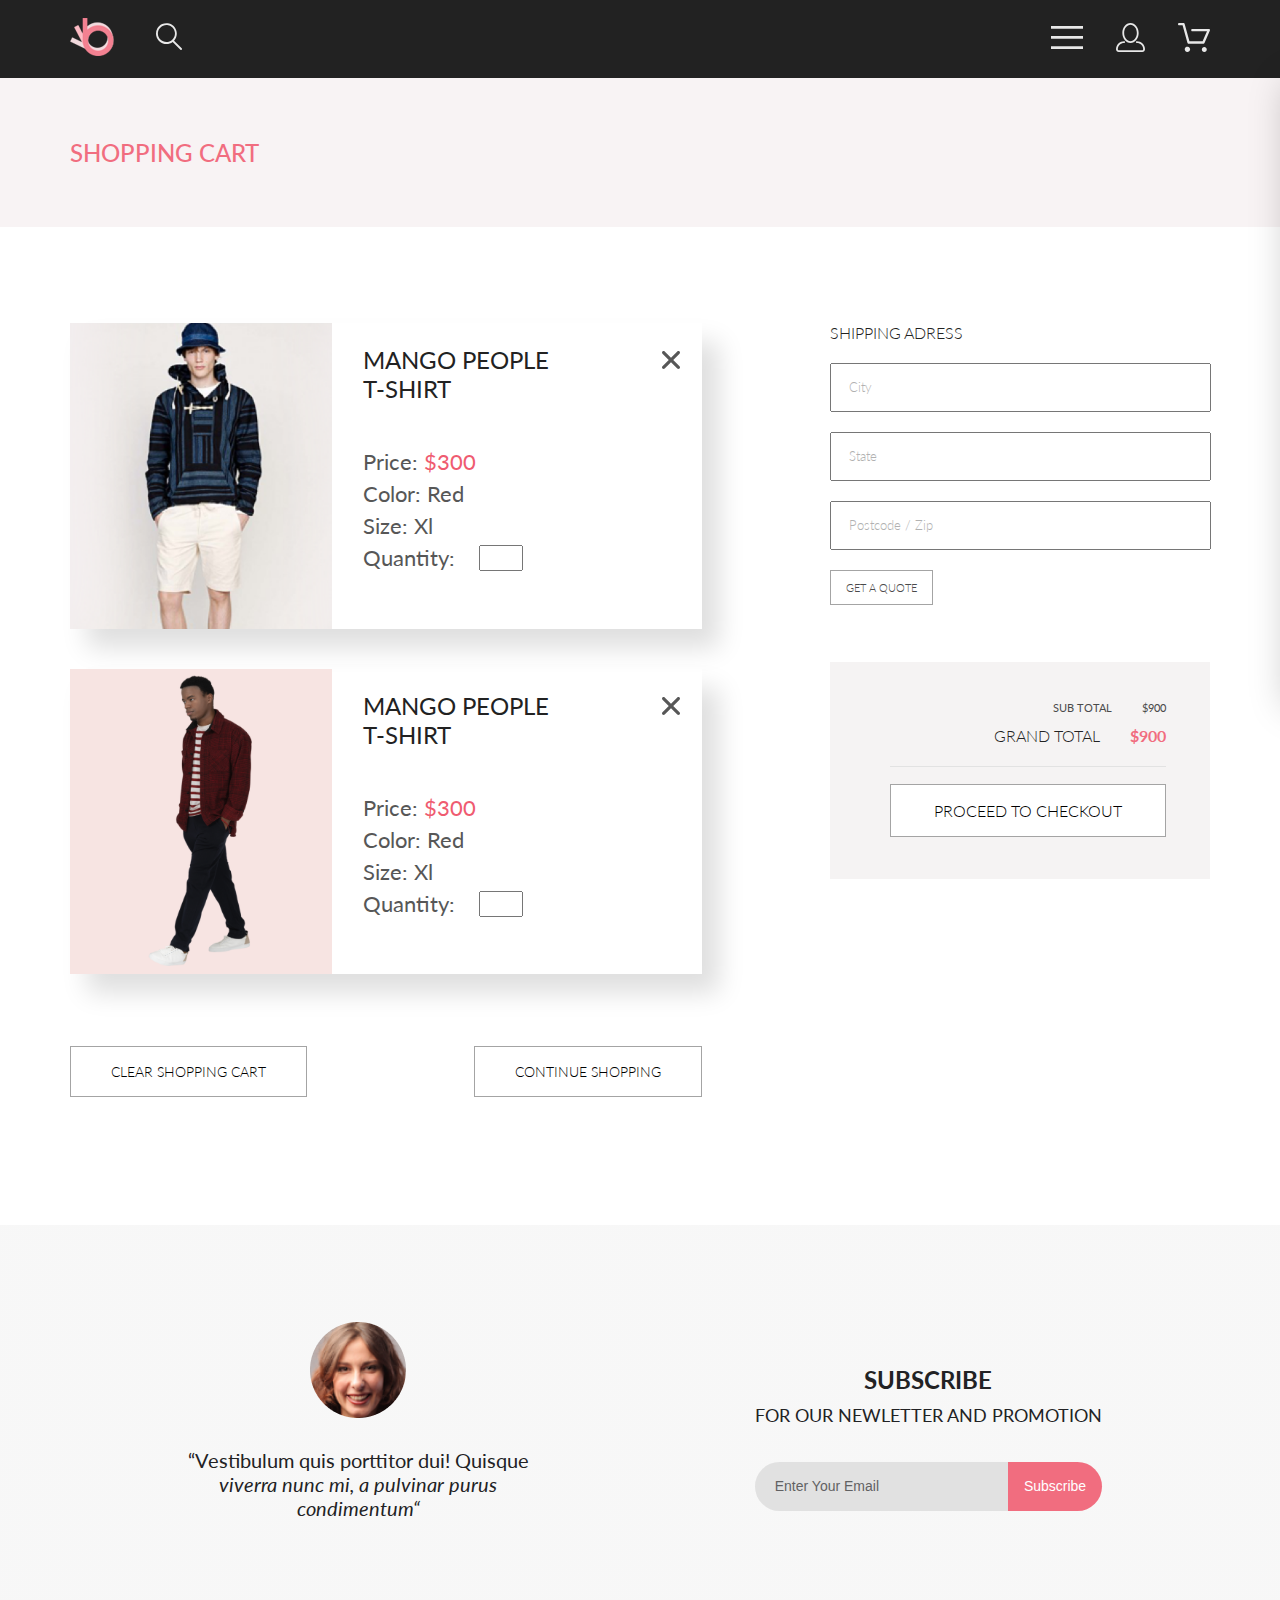
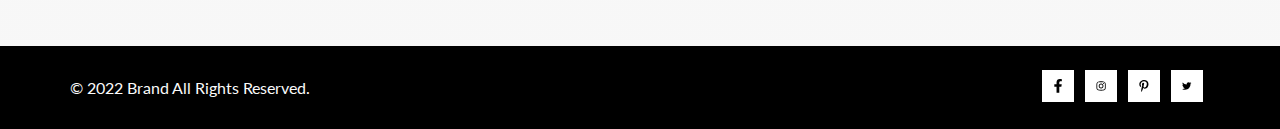
==== cart.html @ 2c6b7c28 "add cart page" ====
<!DOCTYPE html>
<html lang="en">
  <head>
    <link rel="preconnect" href="https://fonts.googleapis.com" />
    <link rel="preconnect" href="https://fonts.gstatic.com" crossorigin />
    <link
      href="https://fonts.googleapis.com/css2?family=Roboto&display=swap"
      rel="stylesheet"
    />
    <link rel="preconnect" href="https://fonts.googleapis.com" />
    <link rel="preconnect" href="https://fonts.gstatic.com" crossorigin />
    <link
      href="https://fonts.googleapis.com/css2?family=Lato:wght@300;400;700;900&display=swap"
      rel="stylesheet"
    />
    <meta charset="UTF-8" />
    <meta name="viewport" content="width=device-width, initial-scale=1.0" />
    <title>Catalog</title>
    <link rel="stylesheet" href="styles/style.css" />
  </head>
  <body>
    <div class="site">
      <header class="header center">
        <div class="header-left">
          <a href="index.html" class="left-link"
            ><img src="img/logo.png" alt="logo"
          /></a>
          <a href="#" class="left-link"
            ><img src="img/search.svg" alt="search"
          /></a>
        </div>
        <nav class="header-right">
          <label for="header-check">
            <img src="img/menu.svg" alt="menu" />
          </label>
          <a href="registration.html" class="right-link link-display">
            <img src="img/reg.svg" alt="registration" />
          </a>
          <a href="cart.html" class="right-link link-display">
            <img src="img/shop.svg" alt="shop" />
          </a>
        </nav>
        <input class="header-checkbox" type="checkbox" id="header-check" />
        <div class="mobile-menu">
          <h3 class="mobile-menu-heading">MENU</h3>
          <div class="mobile-menu__box">
            <div class="mobile-menu-item">
              <a href="#" class="mobile-menu-title">MAN</a>
              <ul class="mobile-menu-list">
                <a href="registration.html" class="mobile-menu-link">
                  <li>Accessories</li></a
                >
                <a href="#" class="mobile-menu-link"><li>Bags</li> </a>
                <a href="#" class="mobile-menu-link"><li>Denim</li></a>
                <a href="#" class="mobile-menu-link"><li>T-Shirts</li></a>
              </ul>
            </div>
            <div class="mobile-menu-item">
              <a href="#" class="mobile-menu-title">WOMAN</a>
              <ul class="mobile-menu-list">
                <a href="#" class="mobile-menu-link"><li>Accessories</li> </a>
                <a href="#" class="mobile-menu-link">
                  <li>Jackets & Coats</li>
                </a>
                <a href="#" class="mobile-menu-link"><li>Polos</li></a>
                <a href="#" class="mobile-menu-link"><li>T-Shirts</li></a>
                <a href="#" class="mobile-menu-link"><li>Shirts</li></a>
              </ul>
            </div>
            <div class="mobile-menu-item">
              <a href="#" class="mobile-menu-title">KIDS</a>
              <ul class="mobile-menu-list">
                <a href="#" class="mobile-menu-link"><li>Accessories</li></a>
                <a href="#" class="mobile-menu-link"><li>Jackets & Coats</li></a
                ><a href="#" class="mobile-menu-link"><li>Polos</li></a
                ><a href="#" class="mobile-menu-link"><li>T-Shirts</li></a
                ><a href="#" class="mobile-menu-link"><li>Shirts</li></a
                ><a href="#" class="mobile-menu-link"><li>Bags</li></a>
              </ul>
            </div>
          </div>
        </div>
      </header>
      <article class="reg center">
        <h3 class="reg-title">SHOPPING CART</h3>
      </article>
      <section class="cart center">
        <div class="cart__box">
          <div class="cart__item">
            <img
              class="cart__image"
              src="img/catalog/catalog3.png"
              alt="catalog image"
            />
            <div class="cart__info">
              <h3 class="cart__heading">
                MANGO PEOPLE <br />
                T-SHIRT
              </h3>
              <div class="cart__description">
                <p class="cart__text">
                  Price: <span class="cart__text__unique">$300</span>
                </p>
                <p class="cart__text">Color: Red</p>
                <p class="cart__text">Size: Xl</p>
                <div class="cart__quantity">
                  <p class="cart__text">Quantity:</p>
                  <input class="cart__quantity__number" type="number" />
                </div>
              </div>
            </div>
            <span class="cart__close">
              <!-- <img src="img/close.svg" alt="close" /> -->
              <svg
                width="18"
                height="18"
                viewBox="0 0 18 18"
                fill="none"
                xmlns="http://www.w3.org/2000/svg"
              >
                <path
                  d="M11.2453 9L17.5302 2.71516C17.8285 2.41741 17.9962 2.01336 17.9966 1.59191C17.997 1.17045 17.8299 0.76611 17.5322 0.467832C17.2344 0.169555 16.8304 0.00177586 16.4089 0.00140366C15.9875 0.00103146 15.5831 0.168097 15.2848 0.465848L9 6.75069L2.71516 0.465848C2.41688 0.167571 2.01233 0 1.5905 0C1.16868 0 0.764125 0.167571 0.465848 0.465848C0.167571 0.764125 0 1.16868 0 1.5905C0 2.01233 0.167571 2.41688 0.465848 2.71516L6.75069 9L0.465848 15.2848C0.167571 15.5831 0 15.9877 0 16.4095C0 16.8313 0.167571 17.2359 0.465848 17.5342C0.764125 17.8324 1.16868 18 1.5905 18C2.01233 18 2.41688 17.8324 2.71516 17.5342L9 11.2493L15.2848 17.5342C15.5831 17.8324 15.9877 18 16.4095 18C16.8313 18 17.2359 17.8324 17.5342 17.5342C17.8324 17.2359 18 16.8313 18 16.4095C18 15.9877 17.8324 15.5831 17.5342 15.2848L11.2453 9Z"
                  fill="#575757"
                />
              </svg>
            </span>
          </div>

          <div class="cart__item">
            <img
              class="cart__image"
              src="img/catalog/catalog2.png"
              alt="catalog image"
            />
            <div class="cart__info close">
              <h3 class="cart__heading">
                MANGO PEOPLE <br />
                T-SHIRT
              </h3>
              <div class="cart__description">
                <p class="cart__text">
                  Price: <span class="cart__text__unique">$300</span>
                </p>
                <p class="cart__text">Color: Red</p>
                <p class="cart__text">Size: Xl</p>
                <div class="cart__quantity">
                  <p class="cart__text">Quantity:</p>
                  <input class="cart__quantity__number" type="number" />
                </div>
              </div>
            </div>
            <span class="cart__close">
              <!-- <img src="img/close.svg" alt="close" /> -->
              <svg
                width="18"
                height="18"
                viewBox="0 0 18 18"
                fill="none"
                xmlns="http://www.w3.org/2000/svg"
              >
                <path
                  d="M11.2453 9L17.5302 2.71516C17.8285 2.41741 17.9962 2.01336 17.9966 1.59191C17.997 1.17045 17.8299 0.76611 17.5322 0.467832C17.2344 0.169555 16.8304 0.00177586 16.4089 0.00140366C15.9875 0.00103146 15.5831 0.168097 15.2848 0.465848L9 6.75069L2.71516 0.465848C2.41688 0.167571 2.01233 0 1.5905 0C1.16868 0 0.764125 0.167571 0.465848 0.465848C0.167571 0.764125 0 1.16868 0 1.5905C0 2.01233 0.167571 2.41688 0.465848 2.71516L6.75069 9L0.465848 15.2848C0.167571 15.5831 0 15.9877 0 16.4095C0 16.8313 0.167571 17.2359 0.465848 17.5342C0.764125 17.8324 1.16868 18 1.5905 18C2.01233 18 2.41688 17.8324 2.71516 17.5342L9 11.2493L15.2848 17.5342C15.5831 17.8324 15.9877 18 16.4095 18C16.8313 18 17.2359 17.8324 17.5342 17.5342C17.8324 17.2359 18 16.8313 18 16.4095C18 15.9877 17.8324 15.5831 17.5342 15.2848L11.2453 9Z"
                  fill="#575757"
                />
              </svg>
            </span>
          </div>
          <div class="cart__buttons">
            <button class="cart__buttons__button only-cart-button">
              CLEAR SHOPPING CART
            </button>
            <button class="cart__buttons__button only-cart-button">
              CONTINUE SHOPPING
            </button>
          </div>
        </div>
        <div class="cart-right">
          <form action="#" class="cart-form">
            <h4 class="cart-form__heading">SHIPPING ADRESS</h4>
            <input class="check-input" type="text" placeholder="City" />
            <input class="check-input" type="text" placeholder="State" />
            <input
              class="check-input"
              type="text"
              placeholder="Postcode / Zip"
            />
            <button class="cart-form__button only-cart-button" type="submit">
              GET A QUOTE
            </button>
          </form>
          <div class="checkout">
            <p class="checkout__subtotal">
              SUB TOTAL <span class="checkout__subtotal__span">$900</span>
            </p>
            <p class="checkout__grandtotal">
              GRAND TOTAL <span class="checkout__grandtotal__span">$900</span>
            </p>

            <div class="checkout__border">
              <button class="checkout__button only-cart-button">
                PROCEED TO CHECKOUT
              </button>
            </div>
          </div>
        </div>
      </section>
      <footer>
        <section class="subscribe center">
          <div class="subscribe-flex">
            <figure class="left-position">
              <img src="img/face.png" alt="face" />
              <figcaption>
                <p class="text-image">
                  “Vestibulum quis porttitor dui! Quisque
                  <span class="text-image-span">
                    viverra nunc mi, a pulvinar purus condimentum“
                  </span>
                </p>
              </figcaption>
            </figure>
            <div class="right-position">
              <h2 class="subscribe-heading">SUBSCRIBE</h2>
              <p class="subscribe-text">FOR OUR NEWLETTER AND PROMOTION</p>
              <div class="submit">
                <form class="form" action="#">
                  <input
                    required
                    class="input-email"
                    type="email"
                    placeholder="Enter Your Email"
                    style="outline: none"
                  />
                  <button class="button-subscribe" type="submit">
                    Subscribe
                  </button>
                </form>
              </div>
            </div>
          </div>
        </section>
        <section class="footer center">
          <div class="footer-flex">
            <p class="footer-text">&copy; 2022 Brand All Rights Reserved.</p>
            <div class="icon-flex">
              <a href="#" class="footer__link"
                ><svg
                  class="footer-icon"
                  width="9"
                  height="15"
                  viewBox="0 0 9 15"
                  fill="none"
                  xmlns="http://www.w3.org/2000/svg"
                >
                  <path
                    d="M8.08836 8.28L8.50686 5.61602H5.89022V3.88729C5.89022 3.15847 6.25574 2.44806 7.42765 2.44806H8.61722V0.179975C8.61722 0.179975 7.53772 0 6.50561 0C4.35073 0 2.9422 1.27593 2.9422 3.5857V5.61602H0.546875V8.28H2.9422V14.72H5.89022V8.28H8.08836Z"
                    fill="black"
                  /></svg
              ></a>
              <a href="#" class="footer__link"
                ><svg
                  class="footer-icon"
                  width="16"
                  height="15"
                  viewBox="0 0 16 15"
                  fill="none"
                  xmlns="http://www.w3.org/2000/svg"
                >
                  <path
                    d="M8.13677 3.68162C6.02163 3.68162 4.31555 5.38494 4.31555 7.49666C4.31555 9.60838 6.02163 11.3117 8.13677 11.3117C10.2519 11.3117 11.958 9.60838 11.958 7.49666C11.958 5.38494 10.2519 3.68162 8.13677 3.68162ZM8.13677 9.97693C6.76991 9.97693 5.65248 8.86463 5.65248 7.49666C5.65248 6.12869 6.76658 5.01639 8.13677 5.01639C9.50695 5.01639 10.6211 6.12869 10.6211 7.49666C10.6211 8.86463 9.50363 9.97693 8.13677 9.97693ZM13.0056 3.52557C13.0056 4.02029 12.6065 4.41541 12.1143 4.41541C11.6188 4.41541 11.223 4.01697 11.223 3.52557C11.223 3.03416 11.6221 2.63572 12.1143 2.63572C12.6065 2.63572 13.0056 3.03416 13.0056 3.52557ZM15.5364 4.42869C15.4799 3.2367 15.2072 2.18084 14.3325 1.31092C13.4612 0.440997 12.4036 0.168732 11.2097 0.108966C9.9792 0.0392395 6.29101 0.0392395 5.0605 0.108966C3.8699 0.165411 2.81233 0.437677 1.93768 1.3076C1.06302 2.17752 0.793639 3.23338 0.733776 4.42537C0.663937 5.65389 0.663937 9.33611 0.733776 10.5646C0.790313 11.7566 1.06302 12.8125 1.93768 13.6824C2.81233 14.5523 3.86658 14.8246 5.0605 14.8844C6.29101 14.9541 9.9792 14.9541 11.2097 14.8844C12.4036 14.8279 13.4612 14.5556 14.3325 13.6824C15.2039 12.8125 15.4766 11.7566 15.5364 10.5646C15.6063 9.33611 15.6063 5.65721 15.5364 4.42869ZM13.9468 11.8828C13.6874 12.5336 13.1852 13.0349 12.53 13.2972C11.5489 13.6857 9.22094 13.5961 8.13677 13.5961C7.05259 13.5961 4.72128 13.6824 3.74353 13.2972C3.09169 13.0383 2.58951 12.5369 2.32678 11.8828C1.93768 10.9033 2.02747 8.57908 2.02747 7.49666C2.02747 6.41424 1.941 4.0867 2.32678 3.11053C2.58619 2.45975 3.08837 1.95838 3.74353 1.69608C4.72461 1.3076 7.05259 1.39725 8.13677 1.39725C9.22094 1.39725 11.5523 1.31092 12.53 1.69608C13.1818 1.95506 13.684 2.45643 13.9468 3.11053C14.3359 4.09002 14.2461 6.41424 14.2461 7.49666C14.2461 8.57908 14.3359 10.9066 13.9468 11.8828Z"
                    fill="black"
                  /></svg
              ></a>

              <a href="https://ru.pinterest.com/" class="footer__link"
                ><svg
                  class="footer-icon"
                  width="13"
                  height="16"
                  viewBox="0 0 13 16"
                  fill="none"
                  xmlns="http://www.w3.org/2000/svg"
                >
                  <path
                    d="M6.7402 0.203125C3.55552 0.203125 0.408081 2.34063 0.408081 5.8C0.408081 8 1.63726 9.25 2.38221 9.25C2.68951 9.25 2.86643 8.3875 2.86643 8.14375C2.86643 7.85313 2.13079 7.23438 2.13079 6.025C2.13079 3.5125 4.03043 1.73125 6.48878 1.73125C8.60259 1.73125 10.167 2.94062 10.167 5.1625C10.167 6.82187 9.50585 9.93437 7.3641 9.93437C6.59121 9.93437 5.93006 9.37187 5.93006 8.56563C5.93006 7.38438 6.74951 6.24062 6.74951 5.02187C6.74951 2.95312 3.83487 3.32812 3.83487 5.82812C3.83487 6.35313 3.90006 6.93437 4.13286 7.4125C3.70451 9.26875 2.82919 12.0344 2.82919 13.9469C2.82919 14.5375 2.91299 15.1188 2.96886 15.7094C3.0744 15.8281 3.02163 15.8156 3.18304 15.7563C4.74744 13.6 4.69157 13.1781 5.39928 10.3562C5.78107 11.0875 6.76814 11.4812 7.55034 11.4812C10.8468 11.4812 12.3274 8.24688 12.3274 5.33125C12.3274 2.22813 9.66415 0.203125 6.7402 0.203125Z"
                    fill="black"
                  /></svg
              ></a>
              <a href="#" class="footer__link"
                ><svg
                  class="footer-icon"
                  width="17"
                  height="14"
                  viewBox="0 0 17 14"
                  fill="none"
                  xmlns="http://www.w3.org/2000/svg"
                >
                  <path
                    d="M14.4181 3.74107C14.4281 3.88319 14.4281 4.02535 14.4281 4.16747C14.4281 8.50247 11.1509 13.4974 5.16096 13.4974C3.31558 13.4974 1.60132 12.9593 0.159302 12.0253C0.421495 12.0558 0.673569 12.0659 0.94585 12.0659C2.46851 12.0659 3.8702 11.5482 4.98953 10.6649C3.5576 10.6345 2.3576 9.69032 1.94415 8.39081C2.14585 8.42125 2.34751 8.44156 2.5593 8.44156C2.85172 8.44156 3.14418 8.40094 3.41643 8.32991C1.92401 8.02531 0.80465 6.70553 0.80465 5.11163V5.07103C1.23825 5.31469 1.74249 5.46697 2.2769 5.48725C1.39959 4.89841 0.824826 3.89335 0.824826 2.75628C0.824826 2.14716 0.98614 1.58878 1.26851 1.10147C2.87187 3.09131 5.28195 4.39078 7.98443 4.53294C7.93403 4.28928 7.90376 4.0355 7.90376 3.78169C7.90376 1.97457 9.35586 0.502502 11.1609 0.502502C12.0987 0.502502 12.9457 0.89844 13.5407 1.53803C14.2768 1.39591 14.9827 1.12178 15.6079 0.746159C15.3659 1.5076 14.8516 2.14719 14.176 2.55325C14.8315 2.48222 15.4668 2.29944 16.0516 2.04566C15.608 2.69538 15.0533 3.27403 14.4181 3.74107Z"
                    fill="black"
                  /></svg
              ></a>
            </div>
          </div>
        </section>
      </footer>
    </div>
  </body>
</html>
---- styles/style.css ----
summary {
  display: block;
}

summary::-webkit-details-marker {
  display: none;
}

.catalog-head {
  display: flex;
  justify-content: space-between;
  background: #f8f3f4;
}
.catalog-head__title {
  color: #f16d7f;
  font-size: 24px;
  font-weight: 400;
  font-family: Lato;
  padding-top: 60px;
  padding-bottom: 60px;
}
.catalog-head__breadcrumbs {
  padding-top: 65px;
  padding-bottom: 65px;
}
.catalog-head__breadcrumbs .catalog-head__breadcrumbs__item:not(:last-child)::after {
  display: inline-block;
  margin: 0 5px;
  content: "/";
  color: #636363;
}
.catalog-head__box {
  display: flex;
  list-style: none;
  flex-wrap: wrap;
  margin: 0;
  padding: 0;
}
.catalog-head__link {
  color: #636363;
  font-size: 14px;
  font-family: Lato;
  font-weight: 300;
}
.catalog-head__link__unique {
  font-weight: 700;
  color: #f16d7f;
}

.filter-sort {
  height: 132px;
  position: relative;
  display: flex;
  gap: 16px;
  padding-top: 39px;
  box-sizing: border-box;
}

.filter {
  position: relative;
  padding-top: 13px;
  box-sizing: border-box;
  width: 360px;
}
.filter[open] {
  background: #fff;
  box-shadow: 6px 4px 35px 0px rgba(0, 0, 0, 0.21);
  z-index: 1;
}
.filter__content {
  background-color: #fff;
  padding: 0 16px 16px;
}
.filter[open] .filter__heading {
  color: #f16d7f;
}
.filter[open] path {
  fill: #f16d7f;
}
.filter__summary {
  display: flex;
  align-items: center;
  gap: 11px;
  padding-left: 16px;
}
.filter__heading {
  color: #000;
  font-size: 14px;
  font-weight: 600;
  line-height: 17px;
}
.filter__item {
  margin-top: 16px;
}
.filter__head {
  font-size: 14px;
  font-weight: 400;
  line-height: 17px;
  color: #6f6e6e;
  padding: 8px 11px 11px 11px;
  border-bottom: 1px solid #ebebeb;
  border-left: 5px solid #f16d7f;
}
.filter__item[open] .filter__head {
  color: #f16d7f;
}
.filter__link-box {
  display: flex;
  flex-direction: column;
  gap: 11px;
  padding: 24px 16px;
}
.filter__link {
  font-style: normal;
  font-size: 14px;
  font-weight: 400;
  line-height: 17px;
  color: #6f6e6e;
}
.filter__link:hover {
  color: #f16d7f;
}

.sort {
  padding-top: 12px;
  display: flex;
  gap: 18px;
}
.sort__details {
  position: relative;
  z-index: 10;
}
.sort__summary {
  display: flex;
  align-items: center;
  gap: 10px;
}
.sort__heading {
  font-style: normal;
  font-size: 14px;
  font-weight: 400;
  line-height: 17px;
  color: #6f6e6e;
}
.sort__box {
  display: flex;
  flex-direction: column;
  gap: 8px;
  position: absolute;
  left: -9px;
  top: 22px;
  padding: 7px 30px 11px 9px;
  background: #fff;
  box-shadow: 6px 4px 35px 0px rgba(0, 0, 0, 0.21);
}
.sort__check {
  display: flex;
  gap: 9px;
  align-items: center;
  font-family: Roboto;
  font-size: 14px;
  font-weight: 400;
  line-height: 16px;
  color: #6f6e6e;
}

.catalog-product__box {
  display: flex;
  flex-wrap: wrap;
  gap: 30px;
}

.product {
  width: 31.5%;
  display: flex;
  flex-direction: column;
}
.product__content {
  background: #f8f8f8;
  padding: 24px 18px;
}
.product__name {
  display: block;
  color: #000;
  font-size: 16px;
  font-family: Lato;
  font-weight: 700;
  line-height: 15px;
  margin-bottom: 12px;
}
.product__text {
  color: #5d5d5d;
  font-size: 14px;
  font-family: Lato;
  font-weight: 300;
  margin-bottom: 13px;
}
.product__price {
  color: #f16d7f;
  font-size: 16px;
  font-family: Lato;
  font-weight: 400;
}

.product:hover img {
  filter: brightness(0.5);
  transition: 1s;
}

.pagination {
  width: 283px;
  list-style-type: none;
  display: flex;
  gap: 18px;
  margin-top: 48px;
  margin-bottom: 96px;
  border: 1px solid #ebebeb;
  padding: 12px 16px;
  justify-content: center;
}
.pagination__nav {
  display: flex;
  justify-content: center;
}
.pagination__link {
  font-family: Lato;
  font-size: 16px;
  font-weight: 300;
  line-height: 19px;
  color: #c4c4c4;
}

li:hover .pagination__link {
  color: #ef5b70;
}
@keyframes roll-in-blurred-left {
  0% {
    transform: translateX(-1000px) rotate(-720deg);
    filter: blur(50px);
    opacity: 0;
  }
  100% {
    transform: translateX(0) rotate(0deg);
    filter: blur(0);
    opacity: 1;
  }
}
* {
  margin: 0;
  padding: 0;
}

body {
  font-family: "Lato", "Roboto", sans-serif;
  /* min-width: 1140px; */
}

a {
  text-decoration: none;
}

img {
  max-width: 100%;
}

.center {
  padding-left: calc(50% - 570px);
  padding-right: calc(50% - 570px);
}

.site {
  overflow: hidden;
  position: relative;
}

.header {
  min-height: 75px;
  background: #222222;
  display: flex;
  flex-direction: row;
  flex-wrap: wrap;
  justify-content: space-between;
  align-items: center;
}

.header-left {
  display: flex;
  gap: 41px;
  align-items: center;
  padding-top: 18px;
  padding-bottom: 19px;
}

.header-right {
  display: flex;
  gap: 33px;
  align-items: center;
}

.header-checkbox {
  position: absolute;
  visibility: hidden;
  left: -9999999px;
}

.header-checkbox:checked ~ .mobile-menu {
  right: 0;
}

.mobile-menu {
  position: absolute;
  top: 78px;
  right: -232px;
  z-index: 1;
  padding: 32px;
  background-color: #fff;
  width: 232px;
  transition: right 0.6s;
  box-sizing: border-box;
  box-shadow: 6px 4px 35px rgba(0, 0, 0, 0.21);
}

.mobile-menu-heading {
  font-style: normal;
  font-weight: 700;
  font-size: 14px;
  line-height: 17px;
  color: #000000;
  margin-bottom: 24px;
}

.mobile-menu__box {
  display: flex;
  flex-direction: column;
  gap: 20px;
  margin-top: 24px;
}

.mobile-menu-title {
  text-decoration: none;
  font-style: normal;
  font-weight: 400;
  font-size: 14px;
  line-height: 17px;
  color: #f16d7f;
}

.mobile-menu-list {
  list-style-type: none;
  margin-top: 12px;
  display: flex;
  flex-direction: column;
  gap: 11px;
  padding-left: 21px;
}

.mobile-menu-link {
  text-decoration: none;
  font-style: normal;
  font-weight: 400;
  font-size: 14px;
  line-height: 17px;
  color: #6f6e6e;
  transition: 0.3s;
}

.mobile-menu-link:hover {
  color: #f16d7f;
}

.top {
  background: #f1e4e6;
  display: flex;
  align-items: center;
  padding-left: calc(50% - 800px);
  padding-right: calc(50% - 800px);
}

.top-image {
  width: 50%;
}

.top-content {
  margin-left: 64px;
}

.top-info {
  border-left: 12px solid #f16d7f;
  padding-left: 16px;
}

.title {
  font-family: "Lato";
  font-style: normal;
  font-weight: 900;
  font-size: 48px;
  line-height: 58px;
  color: #222222;
}

.title-bottom {
  font-style: normal;
  font-weight: 700;
  font-size: 32px;
  line-height: 38px;
  color: #222222;
}

.title-span {
  color: #f16d7f;
}

.content {
  /* display: grid;
    grid-template-columns: repeat(3, 360px); */
  gap: 30px;
  padding-top: 65px;
  padding-bottom: 96px;
  display: flex;
  flex-wrap: wrap;
  justify-content: space-between;
}

.item {
  width: 31%;
  position: relative;
}

.item-big {
  width: 100%;
  /* grid-column: 1 / -1; */
}

.item-info {
  position: absolute;
  width: 100%;
  height: 100%;
  top: 0;
  left: 0;
  display: flex;
  flex-direction: column;
  align-content: center;
  justify-content: center;
  align-items: center;
  flex-wrap: wrap;
  background: rgba(33, 22, 22, 0.7);
}

.item-text {
  font-style: normal;
  font-weight: 400;
  font-size: 16px;
  line-height: 19px;
  text-align: center;
  color: #ffffff;
}

.item-title {
  font-style: normal;
  font-weight: 700;
  font-size: 24px;
  line-height: 29px;
  text-align: center;
  color: #f16d7f;
}

.shop-info {
  text-align: center;
}

.shop-title {
  font-style: normal;
  font-weight: 400;
  font-size: 30px;
  line-height: 36px;
  color: #222222;
  margin-bottom: 6px;
}

.shop-text {
  font-style: normal;
  font-weight: 400;
  font-size: 14px;
  line-height: 17px;
  color: #9f9f9f;
  margin-bottom: 48px;
}

.shop-cards {
  display: flex;
  flex-wrap: wrap;
  justify-content: space-between;
  gap: 30px;
}

.card-info {
  background: #f8f8f8;
  padding: 16px;
}

.title-card:hover {
  color: #f26376;
}

.title-card {
  display: block;
  font-style: normal;
  font-weight: 400;
  font-size: 13px;
  line-height: 16px;
  color: #000000;
  padding-top: 25px;
  margin-bottom: 16px;
}

.card {
  width: 31.5%;
  position: relative;
  display: flex;
  flex-direction: column;
}

.card:hover .image-card {
  filter: brightness(0.5);
  transition: 1s;
}

.card:hover .card-link {
  animation: roll-in-blurred-left 0.65s cubic-bezier(0.23, 1, 0.32, 1) both;
}

.card-text {
  font-style: normal;
  font-weight: 300;
  font-size: 14px;
  line-height: 17px;
  color: #5d5d5d;
  margin-bottom: 16px;
}

.card-price {
  font-style: normal;
  font-weight: 400;
  font-size: 16px;
  line-height: 19px;
  color: #f16d7f;
}

.card-link {
  position: absolute;
  top: 188px;
  left: 111px;
  display: none;
  border: 1px solid #ffffff;
  font-style: normal;
  font-weight: 400;
  font-size: 14px;
  line-height: 17px;
  color: #ffffff;
  padding: 14px 16px;
  align-items: center;
  justify-content: center;
  gap: 11px;
  text-decoration: none;
}

.card:hover .card-link {
  display: flex;
}

.card-link:hover {
  box-shadow: 0 0 5px #fff;
  transition: all 1s;
}

.card-link:hover svg path {
  fill: #f16d7f;
  transition: all 1s;
}

.button-flex {
  display: flex;
  justify-content: center;
  align-items: center;
}

.card-button {
  transition: 0.4s;
  font-style: normal;
  font-weight: 400;
  font-size: 16px;
  line-height: 19px;
  color: #f26376;
  border: 1px solid #ff6a6a;
  padding: 14px 38px;
  margin-top: 48px;
  margin-bottom: 60px;
  background: #ffffff;
}

.card-button:hover {
  background: #f16d7f;
  color: #ffffff;
}

.service {
  padding-top: 140px;
  padding-bottom: 140px;
  background-color: #222224;
}

.service-cards {
  display: flex;
  justify-content: space-around;
  gap: 30px;
}

.service-item {
  display: flex;
  flex-direction: column;
  align-items: center;
  justify-content: center;
}

.service-heading {
  margin-top: 25px;
  margin-bottom: 16px;
  font-style: normal;
  font-weight: 400;
  font-size: 19.96px;
  line-height: 24px;
  color: #fbfbfb;
}

.service-text {
  font-style: normal;
  font-weight: 300;
  font-size: 13.972px;
  line-height: 17px;
  text-align: center;
  color: #fbfbfb;
}

.subscribe {
  background-image: linear-gradient(to top, rgba(244, 244, 244, 0.7), rgba(244, 244, 244, 0.7)), url(img/background-image.png);
  background-size: cover;
  background-repeat: no-repeat;
  background-position: bottom;
  /* background-attachment: fixed; */
}

.subscribe-flex {
  display: flex;
  justify-content: space-around;
  align-items: center;
}

.left-position {
  display: flex;
  flex-direction: column;
  align-items: center;
  gap: 30px;
  padding-top: 97px;
  margin-bottom: 126px;
  width: 360px;
}

.text-image {
  font-style: normal;
  font-weight: 400;
  font-size: 20px;
  line-height: 24px;
  text-align: center;
  color: #222224;
}

.text-image-span {
  font-style: italic;
}

.subscribe-heading {
  font-style: normal;
  font-weight: 700;
  font-size: 24px;
  line-height: 40px;
  text-align: center;
  color: #222224;
}

.subscribe-text {
  font-family: "Lato";
  font-style: normal;
  font-weight: 400;
  font-size: 18px;
  line-height: 30px;
  text-align: center;
  color: #222224;
}

.form {
  display: flex;
  width: 100%;
  height: 49px;
}

.submit {
  margin-top: 32px;
  display: flex;
  justify-content: center;
  align-items: center;
  width: 100%;
}

.input-email {
  width: 70%;
  background-color: #e1e1e1;
  border: none;
  border-radius: 25px 0 0 25px;
  padding-left: 20px;
  padding-right: 20px;
}

.input-email::-moz-placeholder {
  color: #222224;
  font-style: normal;
  font-weight: 400;
  font-size: 14px;
  line-height: 17px;
  align-items: center;
  opacity: 0.67;
}

.input-email::placeholder {
  color: #222224;
  font-style: normal;
  font-weight: 400;
  font-size: 14px;
  line-height: 17px;
  align-items: center;
  opacity: 0.67;
}

.button-subscribe {
  font-style: normal;
  font-weight: 400;
  font-size: 14px;
  line-height: 17px;
  align-items: center;
  text-align: center;
  color: #ffffff;
  background: #f16d7f;
  padding: 7px 8px;
  border-radius: 0 25px 25px 0;
  width: 30%;
  border: none;
}

.footer {
  background-color: #000000;
  padding-top: 24px;
  padding-bottom: 24px;
}

.footer-flex {
  display: flex;
  justify-content: space-between;
  align-items: center;
}

.footer-text {
  font-style: normal;
  font-weight: 400;
  font-size: 16px;
  line-height: 19px;
  color: #fbfbfb;
}

.footer-icon {
  background-color: #ffffff;
  width: 32px;
  height: 32px;
  padding: 9px 11px;
  align-items: center;
  margin-right: 7px;
  box-sizing: border-box;
}

.footer-icon:hover {
  background-color: #f16d7f;
  transition: all 0.3s;
}

.footer-icon:hover path {
  fill: #ffffff;
  transition: all 0.3s;
}

.reg {
  background: #f8f3f4;
}

.reg-title {
  color: #f16d7f;
  font-size: 24px;
  font-family: Lato;
  font-weight: 500;
  padding-top: 60px;
  padding-bottom: 60px;
  text-align: left;
}

.registration {
  display: flex;
  justify-content: space-between;
  gap: 128px;
}

.reg-subtitle {
  color: #222;
  font-size: 16px;
  font-family: Lato;
  font-weight: 300;
  margin-top: 64px;
  margin-bottom: 20px;
}

.check-input {
  width: 360px;
  height: 45px;
  margin-bottom: 20px;
  padding-left: 17px;
  /* border-color: #a4a4a4; */
}

.check-input::-moz-placeholder {
  color: #b1b1b1;
  font-size: 13px;
  font-family: Lato;
  font-weight: 300;
  border: none;
}

.check-input::placeholder {
  color: #b1b1b1;
  font-size: 13px;
  font-family: Lato;
  font-weight: 300;
  border: none;
}

.check-gender {
  margin-top: 31.5px;
  margin-bottom: 33px;
  color: #000;
  font-size: 11px;
  font-family: Lato;
  font-weight: 300;
}

.check-info {
  color: #b1b1b1;
  font-size: 13px;
  font-family: Lato;
  font-weight: 300;
  margin-top: 15px;
  margin-bottom: 39px;
}

.reg-button {
  color: #fff;
  font-size: 14px;
  font-family: Lato;
  background-color: #f16d7f;
  padding: 16px 29px;
  border: none;
  margin-bottom: 96px;
}

.reg-svg {
  margin-left: 20px;
}

.registration-info {
  padding-top: 64px;
}

.reg-info {
  color: #000;
  font-size: 24px;
  font-family: Lato;
  font-weight: 300;
  margin-bottom: 22px;
}

.reg-text {
  color: #000;
  font-size: 24px;
  font-family: Lato;
  font-weight: 300;
  margin-bottom: 21px;
}

.reg-list-info {
  display: flex;
  flex-direction: column;
  gap: 16px;
  list-style-type: none;
}

.reg-list-text {
  color: #000;
  font-size: 24px;
  font-family: Lato;
  font-weight: 300;
}

.list-svg {
  margin-right: 23px;
}

@media (max-width: 1024px) and (min-width: 768px) {
  .center {
    padding-left: calc(50% - 376px);
    padding-right: calc(50% - 376px);
  }
  .content {
    /* grid-template-columns: repeat(3, 232px); */
    gap: 20px;
    padding-bottom: 110px;
  }
  .shop-cards {
    justify-content: center;
    align-items: center;
    gap: 16px;
  }
  .card {
    width: 360px;
  }
  .top {
    padding-left: calc(50% - 384px);
    padding-right: calc(50% - 384px);
  }
  .title {
    font-size: 44px;
    line-height: 53px;
  }
  .title-bottom {
    font-size: 24px;
    line-height: 29px;
  }
  .shop-text {
    margin-bottom: 73px;
  }
  .service {
    padding-top: 48px;
    padding-bottom: 64px;
    display: flex;
    justify-content: center;
    align-items: center;
  }
  .service-cards {
    flex-direction: column;
    width: 360px;
    justify-content: center;
    align-items: center;
  }
  .subscribe {
    padding-bottom: 160px;
    /* background-size: cover; */
    background-position: left;
  }
  .subscribe-flex {
    flex-direction: column;
  }
  .left-position {
    padding-top: 64px;
    margin-bottom: 48px;
  }
  .registration {
    gap: 22px;
  }
  .filter__right {
    position: absolute;
    top: -9999999px;
  }
  .product {
    width: 48%;
  }
}
@media (max-width: 767px) and (min-width: 320px) {
  .center {
    padding-left: calc(50% - 160px);
    padding-right: calc(50% - 160px);
  }
  .top {
    padding-left: calc(50% - 160px);
    padding-right: calc(50% - 160px);
  }
  .link-display {
    display: none;
  }
  .content {
    flex-direction: column;
    align-items: center;
    justify-content: center;
  }
  .top-content {
    margin-left: 56px;
  }
  .title {
    font-size: 38px;
    line-height: 46px;
  }
  .title-bottom {
    font-size: 20px;
    line-height: 24px;
  }
  .item {
    width: 100%;
  }
  .top-image {
    display: none;
  }
  .top-content {
    align-items: center;
    padding-top: 148px;
    padding-bottom: 149px;
  }
  .card {
    width: 100%;
  }
  .service {
    padding-top: 48px;
    padding-bottom: 81px;
    display: flex;
    justify-content: center;
    align-items: center;
  }
  .service-cards {
    flex-direction: column;
  }
  .subscribe {
    background-position: left;
  }
  .subscribe-flex {
    flex-direction: column;
    padding-top: 54px;
    padding-bottom: 110px;
  }
  .footer-flex {
    flex-direction: column-reverse;
    gap: 40px;
  }
  .catalog-head {
    flex-direction: column;
    align-items: center;
  }
  .catalog-head__title {
    padding-top: 24px;
    padding-bottom: 32px;
  }
  .catalog-head__breadcrumbs {
    padding-top: 0;
    padding-bottom: 46px;
  }
  .filter {
    flex-wrap: wrap;
    justify-content: flex-end;
  }
  .filter__left {
    position: absolute;
    top: -99997px;
  }
  .filter__center {
    gap: 24px;
  }
  .filter__right {
    flex: 0;
  }
  .filter__sort {
    font-size: 12px;
    line-height: 12px;
  }
  .product {
    width: 100%;
  }
  .registration {
    flex-wrap: wrap;
    gap: 40px;
  }
  .reg-button {
    margin-bottom: 40px;
  }
}
.cart {
  padding-top: 96px;
  display: flex;
  gap: 128px;
}
.cart__box {
  display: flex;
  flex-direction: column;
  gap: 40px;
}
.cart__item {
  position: relative;
  display: flex;
  box-shadow: 17px 19px 24px 0px rgba(0, 0, 0, 0.1294117647);
}
.cart__image {
  width: 262px;
}
.cart__info {
  padding-top: 22px;
  padding-left: 31px;
  width: 390px;
}
.cart__head {
  display: flex;
  justify-content: space-between;
  align-items: baseline;
}
.cart__heading {
  margin-bottom: 46px;
  color: #222;
  font-size: 24px;
  font-style: normal;
  font-weight: 400;
  line-height: 29px;
}
.cart__close {
  border-color: #fff;
  border: none;
}
.cart__description {
  display: flex;
  flex-direction: column;
  gap: 6px;
}
.cart__text {
  color: #575757;
  font-size: 22px;
  font-family: Lato;
  font-style: normal;
  font-weight: 400;
  line-height: 26px;
}
.cart__text__unique {
  color: #ef5b70;
}
.cart__quantity {
  display: flex;
  gap: 24px;
}
.cart__quantity__number {
  box-sizing: border-box;
  width: 44px;
  padding-left: 16px;
  padding-right: 8px;
}
.cart__quantity__number::-webkit-inner-spin-button {
  display: none;
}
.cart__close {
  position: absolute;
  top: 28px;
  right: 22px;
}
.cart__close:hover path {
  fill: #ef5b70;
}
.cart__buttons {
  margin-top: 32px;
  display: flex;
  justify-content: space-between;
  margin-bottom: 128px;
}
.cart__buttons__button {
  color: #000;
  font-size: 14px;
  font-family: Lato;
  font-style: normal;
  font-weight: 300;
  line-height: 17px;
  background: #ffffff;
  border: 1px solid #a4a4a4;
  padding: 16px 40px;
}

.cart-right {
  max-width: 380px;
}

.cart-form {
  margin-bottom: 57px;
}
.cart-form__heading {
  color: #222;
  font-size: 16px;
  font-style: normal;
  font-weight: 300;
  line-height: 19px;
  margin-bottom: 21px;
}
.cart-form__button {
  color: #4a4a4a;
  font-size: 11px;
  font-family: Lato;
  font-style: normal;
  font-weight: 300;
  line-height: 13px;
  padding: 10px 15px;
  border: 1px solid #a4a4a4;
  background-color: #fff;
}

.checkout {
  background-color: #f5f3f3;
  padding: 39px 44px 42px;
  display: flex;
  flex-direction: column;
  align-items: flex-end;
}
.checkout__subtotal {
  color: #4a4a4a;
  font-size: 11px;
  font-family: Lato;
  font-style: normal;
  font-weight: 400;
  line-height: 13px;
  margin-bottom: 12px;
  display: flex;
  gap: 30px;
}
.checkout__grandtotal {
  display: flex;
  gap: 30px;
  color: #222;
  font-size: 16px;
  font-family: Lato;
  font-style: normal;
  font-weight: 300;
  line-height: 19px;
}
.checkout__grandtotal__span {
  color: #f16d7f;
  font-weight: 700;
}
.checkout__border {
  border-top: 1px solid #e2e2e2;
  margin-top: 21px;
  padding-top: 17px;
}
.checkout__button {
  color: #000;
  background-color: #fff;
  border: 1px solid #a4a4a4;
  font-size: 16px;
  font-family: Lato;
  font-style: normal;
  font-weight: 300;
  line-height: 19px;
  padding: 16px 43px;
}

.only-cart-button:hover {
  transition: 0.3s;
  color: #fff;
  background-color: #f16d7f;
  border: 1px solid #f16d7f;
}/*# sourceMappingURL=style.css.map */
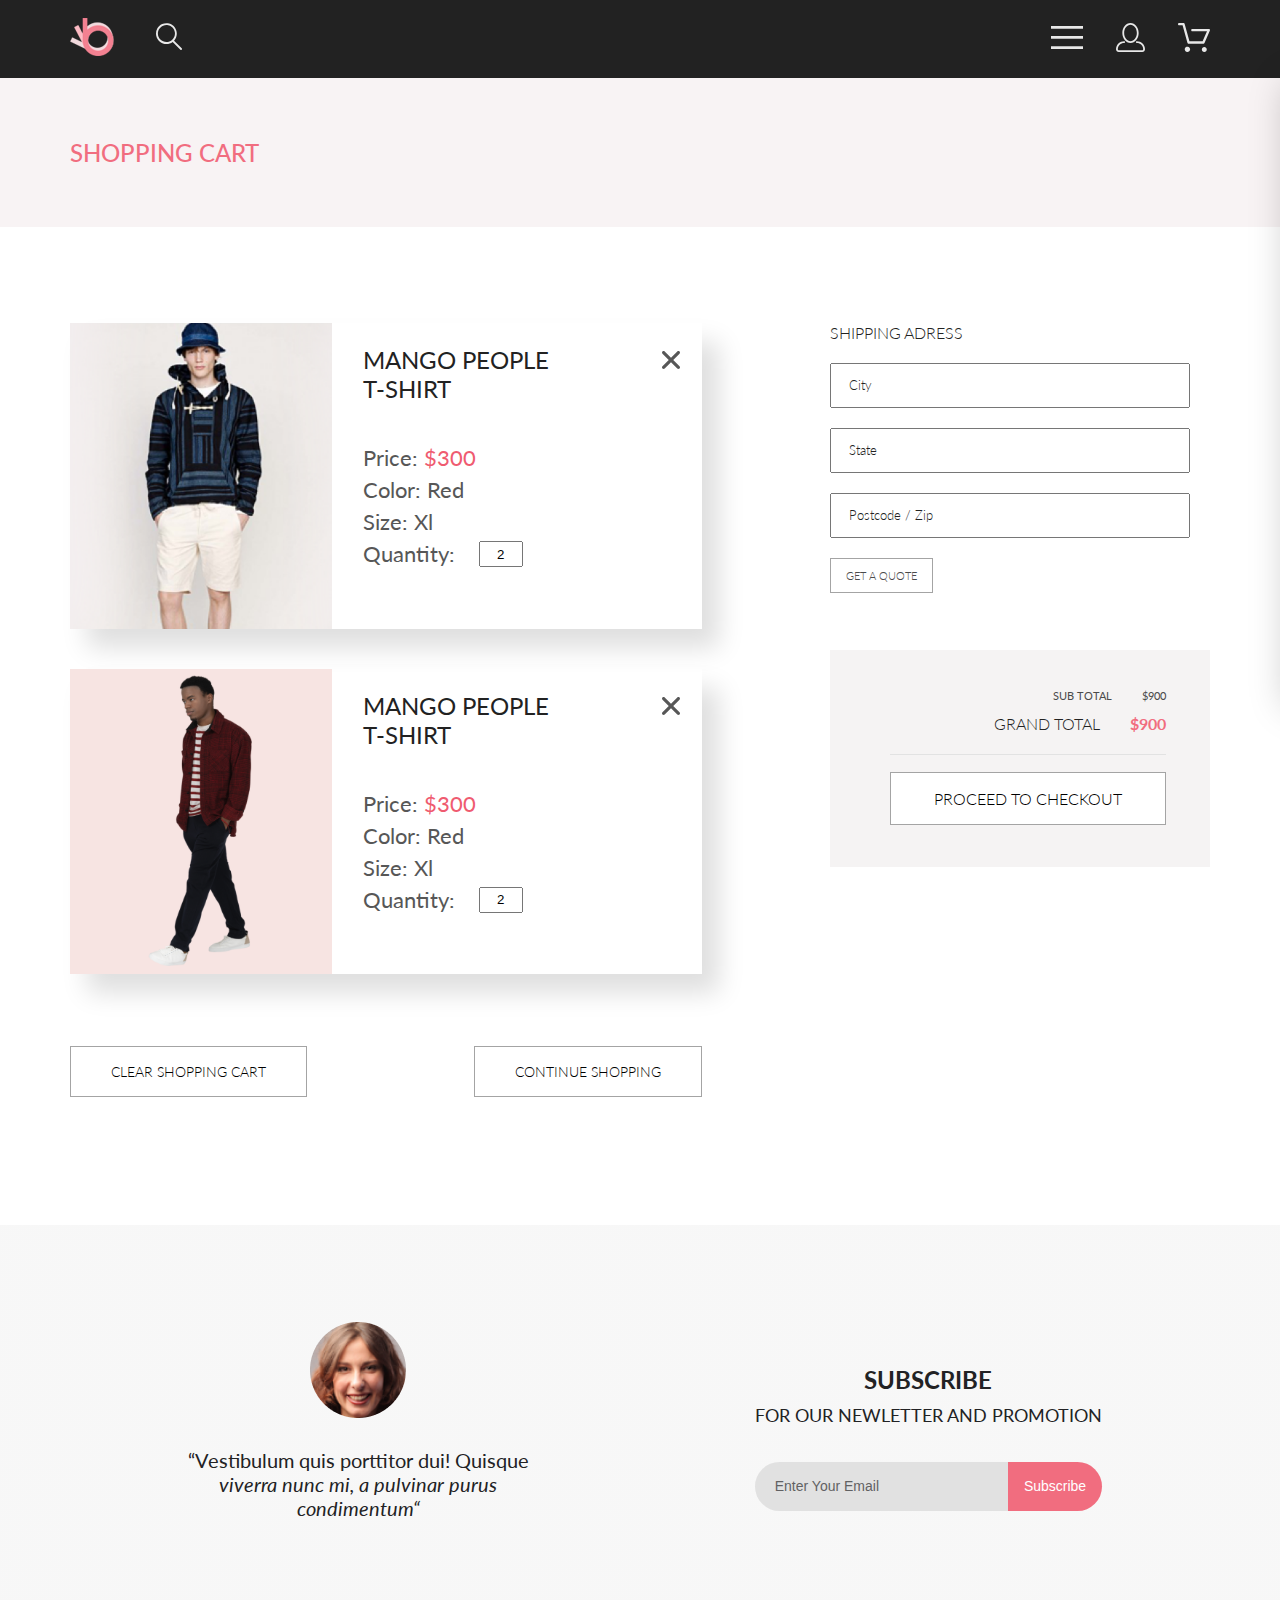
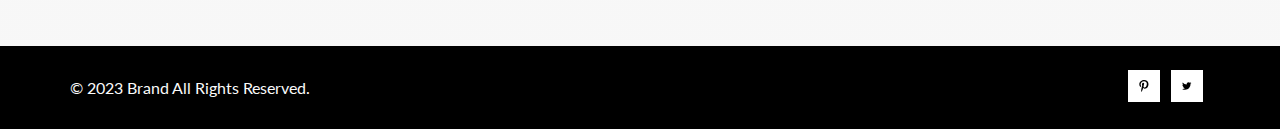
==== commit 12d0931d: "add product page" ====
--- a/cart.html
+++ b/cart.html
@@ -1,308 +1,298 @@
-<!DOCTYPE html>
-<html lang="en">
-  <head>
-    <link rel="preconnect" href="https://fonts.googleapis.com" />
-    <link rel="preconnect" href="https://fonts.gstatic.com" crossorigin />
-    <link
-      href="https://fonts.googleapis.com/css2?family=Roboto&display=swap"
-      rel="stylesheet"
-    />
-    <link rel="preconnect" href="https://fonts.googleapis.com" />
-    <link rel="preconnect" href="https://fonts.gstatic.com" crossorigin />
-    <link
-      href="https://fonts.googleapis.com/css2?family=Lato:wght@300;400;700;900&display=swap"
-      rel="stylesheet"
-    />
-    <meta charset="UTF-8" />
-    <meta name="viewport" content="width=device-width, initial-scale=1.0" />
-    <title>Catalog</title>
-    <link rel="stylesheet" href="styles/style.css" />
-  </head>
-  <body>
-    <div class="site">
-      <header class="header center">
-        <div class="header-left">
-          <a href="index.html" class="left-link"
-            ><img src="img/logo.png" alt="logo"
-          /></a>
-          <a href="#" class="left-link"
-            ><img src="img/search.svg" alt="search"
-          /></a>
-        </div>
-        <nav class="header-right">
-          <label for="header-check">
-            <img src="img/menu.svg" alt="menu" />
-          </label>
-          <a href="registration.html" class="right-link link-display">
-            <img src="img/reg.svg" alt="registration" />
-          </a>
-          <a href="cart.html" class="right-link link-display">
-            <img src="img/shop.svg" alt="shop" />
-          </a>
-        </nav>
-        <input class="header-checkbox" type="checkbox" id="header-check" />
-        <div class="mobile-menu">
-          <h3 class="mobile-menu-heading">MENU</h3>
-          <div class="mobile-menu__box">
-            <div class="mobile-menu-item">
-              <a href="#" class="mobile-menu-title">MAN</a>
-              <ul class="mobile-menu-list">
-                <a href="registration.html" class="mobile-menu-link">
-                  <li>Accessories</li></a
-                >
-                <a href="#" class="mobile-menu-link"><li>Bags</li> </a>
-                <a href="#" class="mobile-menu-link"><li>Denim</li></a>
-                <a href="#" class="mobile-menu-link"><li>T-Shirts</li></a>
-              </ul>
-            </div>
-            <div class="mobile-menu-item">
-              <a href="#" class="mobile-menu-title">WOMAN</a>
-              <ul class="mobile-menu-list">
-                <a href="#" class="mobile-menu-link"><li>Accessories</li> </a>
-                <a href="#" class="mobile-menu-link">
-                  <li>Jackets & Coats</li>
-                </a>
-                <a href="#" class="mobile-menu-link"><li>Polos</li></a>
-                <a href="#" class="mobile-menu-link"><li>T-Shirts</li></a>
-                <a href="#" class="mobile-menu-link"><li>Shirts</li></a>
-              </ul>
-            </div>
-            <div class="mobile-menu-item">
-              <a href="#" class="mobile-menu-title">KIDS</a>
-              <ul class="mobile-menu-list">
-                <a href="#" class="mobile-menu-link"><li>Accessories</li></a>
-                <a href="#" class="mobile-menu-link"><li>Jackets & Coats</li></a
-                ><a href="#" class="mobile-menu-link"><li>Polos</li></a
-                ><a href="#" class="mobile-menu-link"><li>T-Shirts</li></a
-                ><a href="#" class="mobile-menu-link"><li>Shirts</li></a
-                ><a href="#" class="mobile-menu-link"><li>Bags</li></a>
-              </ul>
-            </div>
-          </div>
-        </div>
-      </header>
-      <article class="reg center">
-        <h3 class="reg-title">SHOPPING CART</h3>
-      </article>
-      <section class="cart center">
-        <div class="cart__box">
-          <div class="cart__item">
-            <img
-              class="cart__image"
-              src="img/catalog/catalog3.png"
-              alt="catalog image"
-            />
-            <div class="cart__info">
-              <h3 class="cart__heading">
-                MANGO PEOPLE <br />
-                T-SHIRT
-              </h3>
-              <div class="cart__description">
-                <p class="cart__text">
-                  Price: <span class="cart__text__unique">$300</span>
-                </p>
-                <p class="cart__text">Color: Red</p>
-                <p class="cart__text">Size: Xl</p>
-                <div class="cart__quantity">
-                  <p class="cart__text">Quantity:</p>
-                  <input class="cart__quantity__number" type="number" />
-                </div>
-              </div>
-            </div>
-            <span class="cart__close">
-              <!-- <img src="img/close.svg" alt="close" /> -->
-              <svg
-                width="18"
-                height="18"
-                viewBox="0 0 18 18"
-                fill="none"
-                xmlns="http://www.w3.org/2000/svg"
-              >
-                <path
-                  d="M11.2453 9L17.5302 2.71516C17.8285 2.41741 17.9962 2.01336 17.9966 1.59191C17.997 1.17045 17.8299 0.76611 17.5322 0.467832C17.2344 0.169555 16.8304 0.00177586 16.4089 0.00140366C15.9875 0.00103146 15.5831 0.168097 15.2848 0.465848L9 6.75069L2.71516 0.465848C2.41688 0.167571 2.01233 0 1.5905 0C1.16868 0 0.764125 0.167571 0.465848 0.465848C0.167571 0.764125 0 1.16868 0 1.5905C0 2.01233 0.167571 2.41688 0.465848 2.71516L6.75069 9L0.465848 15.2848C0.167571 15.5831 0 15.9877 0 16.4095C0 16.8313 0.167571 17.2359 0.465848 17.5342C0.764125 17.8324 1.16868 18 1.5905 18C2.01233 18 2.41688 17.8324 2.71516 17.5342L9 11.2493L15.2848 17.5342C15.5831 17.8324 15.9877 18 16.4095 18C16.8313 18 17.2359 17.8324 17.5342 17.5342C17.8324 17.2359 18 16.8313 18 16.4095C18 15.9877 17.8324 15.5831 17.5342 15.2848L11.2453 9Z"
-                  fill="#575757"
-                />
-              </svg>
-            </span>
-          </div>
-
-          <div class="cart__item">
-            <img
-              class="cart__image"
-              src="img/catalog/catalog2.png"
-              alt="catalog image"
-            />
-            <div class="cart__info close">
-              <h3 class="cart__heading">
-                MANGO PEOPLE <br />
-                T-SHIRT
-              </h3>
-              <div class="cart__description">
-                <p class="cart__text">
-                  Price: <span class="cart__text__unique">$300</span>
-                </p>
-                <p class="cart__text">Color: Red</p>
-                <p class="cart__text">Size: Xl</p>
-                <div class="cart__quantity">
-                  <p class="cart__text">Quantity:</p>
-                  <input class="cart__quantity__number" type="number" />
-                </div>
-              </div>
-            </div>
-            <span class="cart__close">
-              <!-- <img src="img/close.svg" alt="close" /> -->
-              <svg
-                width="18"
-                height="18"
-                viewBox="0 0 18 18"
-                fill="none"
-                xmlns="http://www.w3.org/2000/svg"
-              >
-                <path
-                  d="M11.2453 9L17.5302 2.71516C17.8285 2.41741 17.9962 2.01336 17.9966 1.59191C17.997 1.17045 17.8299 0.76611 17.5322 0.467832C17.2344 0.169555 16.8304 0.00177586 16.4089 0.00140366C15.9875 0.00103146 15.5831 0.168097 15.2848 0.465848L9 6.75069L2.71516 0.465848C2.41688 0.167571 2.01233 0 1.5905 0C1.16868 0 0.764125 0.167571 0.465848 0.465848C0.167571 0.764125 0 1.16868 0 1.5905C0 2.01233 0.167571 2.41688 0.465848 2.71516L6.75069 9L0.465848 15.2848C0.167571 15.5831 0 15.9877 0 16.4095C0 16.8313 0.167571 17.2359 0.465848 17.5342C0.764125 17.8324 1.16868 18 1.5905 18C2.01233 18 2.41688 17.8324 2.71516 17.5342L9 11.2493L15.2848 17.5342C15.5831 17.8324 15.9877 18 16.4095 18C16.8313 18 17.2359 17.8324 17.5342 17.5342C17.8324 17.2359 18 16.8313 18 16.4095C18 15.9877 17.8324 15.5831 17.5342 15.2848L11.2453 9Z"
-                  fill="#575757"
-                />
-              </svg>
-            </span>
-          </div>
-          <div class="cart__buttons">
-            <button class="cart__buttons__button only-cart-button">
-              CLEAR SHOPPING CART
-            </button>
-            <button class="cart__buttons__button only-cart-button">
-              CONTINUE SHOPPING
-            </button>
-          </div>
-        </div>
-        <div class="cart-right">
-          <form action="#" class="cart-form">
-            <h4 class="cart-form__heading">SHIPPING ADRESS</h4>
-            <input class="check-input" type="text" placeholder="City" />
-            <input class="check-input" type="text" placeholder="State" />
-            <input
-              class="check-input"
-              type="text"
-              placeholder="Postcode / Zip"
-            />
-            <button class="cart-form__button only-cart-button" type="submit">
-              GET A QUOTE
-            </button>
-          </form>
-          <div class="checkout">
-            <p class="checkout__subtotal">
-              SUB TOTAL <span class="checkout__subtotal__span">$900</span>
-            </p>
-            <p class="checkout__grandtotal">
-              GRAND TOTAL <span class="checkout__grandtotal__span">$900</span>
-            </p>
-
-            <div class="checkout__border">
-              <button class="checkout__button only-cart-button">
-                PROCEED TO CHECKOUT
-              </button>
-            </div>
-          </div>
-        </div>
-      </section>
-      <footer>
-        <section class="subscribe center">
-          <div class="subscribe-flex">
-            <figure class="left-position">
-              <img src="img/face.png" alt="face" />
-              <figcaption>
-                <p class="text-image">
-                  “Vestibulum quis porttitor dui! Quisque
-                  <span class="text-image-span">
-                    viverra nunc mi, a pulvinar purus condimentum“
-                  </span>
-                </p>
-              </figcaption>
-            </figure>
-            <div class="right-position">
-              <h2 class="subscribe-heading">SUBSCRIBE</h2>
-              <p class="subscribe-text">FOR OUR NEWLETTER AND PROMOTION</p>
-              <div class="submit">
-                <form class="form" action="#">
-                  <input
-                    required
-                    class="input-email"
-                    type="email"
-                    placeholder="Enter Your Email"
-                    style="outline: none"
-                  />
-                  <button class="button-subscribe" type="submit">
-                    Subscribe
-                  </button>
-                </form>
-              </div>
-            </div>
-          </div>
-        </section>
-        <section class="footer center">
-          <div class="footer-flex">
-            <p class="footer-text">&copy; 2022 Brand All Rights Reserved.</p>
-            <div class="icon-flex">
-              <a href="#" class="footer__link"
-                ><svg
-                  class="footer-icon"
-                  width="9"
-                  height="15"
-                  viewBox="0 0 9 15"
-                  fill="none"
-                  xmlns="http://www.w3.org/2000/svg"
-                >
-                  <path
-                    d="M8.08836 8.28L8.50686 5.61602H5.89022V3.88729C5.89022 3.15847 6.25574 2.44806 7.42765 2.44806H8.61722V0.179975C8.61722 0.179975 7.53772 0 6.50561 0C4.35073 0 2.9422 1.27593 2.9422 3.5857V5.61602H0.546875V8.28H2.9422V14.72H5.89022V8.28H8.08836Z"
-                    fill="black"
-                  /></svg
-              ></a>
-              <a href="#" class="footer__link"
-                ><svg
-                  class="footer-icon"
-                  width="16"
-                  height="15"
-                  viewBox="0 0 16 15"
-                  fill="none"
-                  xmlns="http://www.w3.org/2000/svg"
-                >
-                  <path
-                    d="M8.13677 3.68162C6.02163 3.68162 4.31555 5.38494 4.31555 7.49666C4.31555 9.60838 6.02163 11.3117 8.13677 11.3117C10.2519 11.3117 11.958 9.60838 11.958 7.49666C11.958 5.38494 10.2519 3.68162 8.13677 3.68162ZM8.13677 9.97693C6.76991 9.97693 5.65248 8.86463 5.65248 7.49666C5.65248 6.12869 6.76658 5.01639 8.13677 5.01639C9.50695 5.01639 10.6211 6.12869 10.6211 7.49666C10.6211 8.86463 9.50363 9.97693 8.13677 9.97693ZM13.0056 3.52557C13.0056 4.02029 12.6065 4.41541 12.1143 4.41541C11.6188 4.41541 11.223 4.01697 11.223 3.52557C11.223 3.03416 11.6221 2.63572 12.1143 2.63572C12.6065 2.63572 13.0056 3.03416 13.0056 3.52557ZM15.5364 4.42869C15.4799 3.2367 15.2072 2.18084 14.3325 1.31092C13.4612 0.440997 12.4036 0.168732 11.2097 0.108966C9.9792 0.0392395 6.29101 0.0392395 5.0605 0.108966C3.8699 0.165411 2.81233 0.437677 1.93768 1.3076C1.06302 2.17752 0.793639 3.23338 0.733776 4.42537C0.663937 5.65389 0.663937 9.33611 0.733776 10.5646C0.790313 11.7566 1.06302 12.8125 1.93768 13.6824C2.81233 14.5523 3.86658 14.8246 5.0605 14.8844C6.29101 14.9541 9.9792 14.9541 11.2097 14.8844C12.4036 14.8279 13.4612 14.5556 14.3325 13.6824C15.2039 12.8125 15.4766 11.7566 15.5364 10.5646C15.6063 9.33611 15.6063 5.65721 15.5364 4.42869ZM13.9468 11.8828C13.6874 12.5336 13.1852 13.0349 12.53 13.2972C11.5489 13.6857 9.22094 13.5961 8.13677 13.5961C7.05259 13.5961 4.72128 13.6824 3.74353 13.2972C3.09169 13.0383 2.58951 12.5369 2.32678 11.8828C1.93768 10.9033 2.02747 8.57908 2.02747 7.49666C2.02747 6.41424 1.941 4.0867 2.32678 3.11053C2.58619 2.45975 3.08837 1.95838 3.74353 1.69608C4.72461 1.3076 7.05259 1.39725 8.13677 1.39725C9.22094 1.39725 11.5523 1.31092 12.53 1.69608C13.1818 1.95506 13.684 2.45643 13.9468 3.11053C14.3359 4.09002 14.2461 6.41424 14.2461 7.49666C14.2461 8.57908 14.3359 10.9066 13.9468 11.8828Z"
-                    fill="black"
-                  /></svg
-              ></a>
-
-              <a href="https://ru.pinterest.com/" class="footer__link"
-                ><svg
-                  class="footer-icon"
-                  width="13"
-                  height="16"
-                  viewBox="0 0 13 16"
-                  fill="none"
-                  xmlns="http://www.w3.org/2000/svg"
-                >
-                  <path
-                    d="M6.7402 0.203125C3.55552 0.203125 0.408081 2.34063 0.408081 5.8C0.408081 8 1.63726 9.25 2.38221 9.25C2.68951 9.25 2.86643 8.3875 2.86643 8.14375C2.86643 7.85313 2.13079 7.23438 2.13079 6.025C2.13079 3.5125 4.03043 1.73125 6.48878 1.73125C8.60259 1.73125 10.167 2.94062 10.167 5.1625C10.167 6.82187 9.50585 9.93437 7.3641 9.93437C6.59121 9.93437 5.93006 9.37187 5.93006 8.56563C5.93006 7.38438 6.74951 6.24062 6.74951 5.02187C6.74951 2.95312 3.83487 3.32812 3.83487 5.82812C3.83487 6.35313 3.90006 6.93437 4.13286 7.4125C3.70451 9.26875 2.82919 12.0344 2.82919 13.9469C2.82919 14.5375 2.91299 15.1188 2.96886 15.7094C3.0744 15.8281 3.02163 15.8156 3.18304 15.7563C4.74744 13.6 4.69157 13.1781 5.39928 10.3562C5.78107 11.0875 6.76814 11.4812 7.55034 11.4812C10.8468 11.4812 12.3274 8.24688 12.3274 5.33125C12.3274 2.22813 9.66415 0.203125 6.7402 0.203125Z"
-                    fill="black"
-                  /></svg
-              ></a>
-              <a href="#" class="footer__link"
-                ><svg
-                  class="footer-icon"
-                  width="17"
-                  height="14"
-                  viewBox="0 0 17 14"
-                  fill="none"
-                  xmlns="http://www.w3.org/2000/svg"
-                >
-                  <path
-                    d="M14.4181 3.74107C14.4281 3.88319 14.4281 4.02535 14.4281 4.16747C14.4281 8.50247 11.1509 13.4974 5.16096 13.4974C3.31558 13.4974 1.60132 12.9593 0.159302 12.0253C0.421495 12.0558 0.673569 12.0659 0.94585 12.0659C2.46851 12.0659 3.8702 11.5482 4.98953 10.6649C3.5576 10.6345 2.3576 9.69032 1.94415 8.39081C2.14585 8.42125 2.34751 8.44156 2.5593 8.44156C2.85172 8.44156 3.14418 8.40094 3.41643 8.32991C1.92401 8.02531 0.80465 6.70553 0.80465 5.11163V5.07103C1.23825 5.31469 1.74249 5.46697 2.2769 5.48725C1.39959 4.89841 0.824826 3.89335 0.824826 2.75628C0.824826 2.14716 0.98614 1.58878 1.26851 1.10147C2.87187 3.09131 5.28195 4.39078 7.98443 4.53294C7.93403 4.28928 7.90376 4.0355 7.90376 3.78169C7.90376 1.97457 9.35586 0.502502 11.1609 0.502502C12.0987 0.502502 12.9457 0.89844 13.5407 1.53803C14.2768 1.39591 14.9827 1.12178 15.6079 0.746159C15.3659 1.5076 14.8516 2.14719 14.176 2.55325C14.8315 2.48222 15.4668 2.29944 16.0516 2.04566C15.608 2.69538 15.0533 3.27403 14.4181 3.74107Z"
-                    fill="black"
-                  /></svg
-              ></a>
-            </div>
-          </div>
-        </section>
-      </footer>
-    </div>
-  </body>
-</html>
+<!DOCTYPE html>
+<html lang="en">
+  <head>
+    <link rel="preconnect" href="https://fonts.googleapis.com" />
+    <link rel="preconnect" href="https://fonts.gstatic.com" crossorigin />
+    <link
+      href="https://fonts.googleapis.com/css2?family=Roboto&display=swap"
+      rel="stylesheet"
+    />
+    <link rel="preconnect" href="https://fonts.googleapis.com" />
+    <link rel="preconnect" href="https://fonts.gstatic.com" crossorigin />
+    <link
+      href="https://fonts.googleapis.com/css2?family=Lato:wght@300;400;700;900&display=swap"
+      rel="stylesheet"
+    />
+    <meta charset="UTF-8" />
+    <meta name="viewport" content="width=device-width, initial-scale=1.0" />
+    <title>Catalog</title>
+    <link rel="stylesheet" href="styles/style.css" />
+  </head>
+  <body>
+    <div class="site">
+      <header class="header center">
+        <div class="header-left">
+          <a href="index.html" class="left-link"
+            ><img src="img/logo.png" alt="logo"
+          /></a>
+          <a href="#" class="left-link"
+            ><img src="img/search.svg" alt="search"
+          /></a>
+        </div>
+        <nav class="header-right">
+          <label for="header-check">
+            <img src="img/menu.svg" alt="menu" />
+          </label>
+          <a href="registration.html" class="right-link link-display">
+            <img src="img/reg.svg" alt="registration" />
+          </a>
+          <a href="cart.html" class="right-link link-display">
+            <img src="img/shop.svg" alt="shop" />
+          </a>
+        </nav>
+        <input class="header-checkbox" type="checkbox" id="header-check" />
+        <div class="mobile-menu">
+          <h3 class="mobile-menu-heading">MENU</h3>
+          <div class="mobile-menu__box">
+            <div class="mobile-menu-item">
+              <a href="catalog.html" class="mobile-menu-title">MAN</a>
+              <ul class="mobile-menu-list">
+                <a href="registration.html" class="mobile-menu-link">
+                  <li>Accessories</li></a
+                >
+                <a href="#" class="mobile-menu-link"><li>Bags</li> </a>
+                <a href="#" class="mobile-menu-link"><li>Denim</li></a>
+                <a href="#" class="mobile-menu-link"><li>T-Shirts</li></a>
+              </ul>
+            </div>
+            <div class="mobile-menu-item">
+              <a href="product.html" class="mobile-menu-title">WOMAN</a>
+              <ul class="mobile-menu-list">
+                <a href="#" class="mobile-menu-link"><li>Accessories</li> </a>
+                <a href="#" class="mobile-menu-link">
+                  <li>Jackets & Coats</li>
+                </a>
+                <a href="#" class="mobile-menu-link"><li>Polos</li></a>
+                <a href="#" class="mobile-menu-link"><li>T-Shirts</li></a>
+                <a href="#" class="mobile-menu-link"><li>Shirts</li></a>
+              </ul>
+            </div>
+            <div class="mobile-menu-item">
+              <a href="catalog.html" class="mobile-menu-title">KIDS</a>
+              <ul class="mobile-menu-list">
+                <a href="#" class="mobile-menu-link"><li>Accessories</li></a>
+                <a href="#" class="mobile-menu-link"><li>Jackets & Coats</li></a
+                ><a href="#" class="mobile-menu-link"><li>Polos</li></a
+                ><a href="#" class="mobile-menu-link"><li>T-Shirts</li></a
+                ><a href="#" class="mobile-menu-link"><li>Shirts</li></a
+                ><a href="#" class="mobile-menu-link"><li>Bags</li></a>
+              </ul>
+            </div>
+          </div>
+        </div>
+      </header>
+      <article class="reg center">
+        <h3 class="reg-title">SHOPPING CART</h3>
+      </article>
+      <section class="cart center">
+        <div class="cart__box">
+          <div class="cart__item">
+            <img
+              class="cart__image"
+              src="img/catalog/catalog3.png"
+              alt="catalog image"
+            />
+            <div class="cart__info">
+              <a href="#" class="cart__heading">
+                MANGO PEOPLE <br />
+                T-SHIRT
+              </a>
+              <div class="cart__description">
+                <p class="cart__text">
+                  Price: <span class="cart__text_unique">$300</span>
+                </p>
+                <p class="cart__text">Color: Red</p>
+                <p class="cart__text">Size: Xl</p>
+                <div class="cart__quantity">
+                  <p class="cart__text">Quantity:</p>
+                  <input
+                    class="cart__quantity__number"
+                    type="number"
+                    value="2"
+                  />
+                </div>
+              </div>
+            </div>
+            <span class="cart__close">
+              <!-- <img src="img/close.svg" alt="close" /> -->
+              <svg
+                width="18"
+                height="18"
+                viewBox="0 0 18 18"
+                fill="none"
+                xmlns="http://www.w3.org/2000/svg"
+              >
+                <path
+                  d="M11.2453 9L17.5302 2.71516C17.8285 2.41741 17.9962 2.01336 17.9966 1.59191C17.997 1.17045 17.8299 0.76611 17.5322 0.467832C17.2344 0.169555 16.8304 0.00177586 16.4089 0.00140366C15.9875 0.00103146 15.5831 0.168097 15.2848 0.465848L9 6.75069L2.71516 0.465848C2.41688 0.167571 2.01233 0 1.5905 0C1.16868 0 0.764125 0.167571 0.465848 0.465848C0.167571 0.764125 0 1.16868 0 1.5905C0 2.01233 0.167571 2.41688 0.465848 2.71516L6.75069 9L0.465848 15.2848C0.167571 15.5831 0 15.9877 0 16.4095C0 16.8313 0.167571 17.2359 0.465848 17.5342C0.764125 17.8324 1.16868 18 1.5905 18C2.01233 18 2.41688 17.8324 2.71516 17.5342L9 11.2493L15.2848 17.5342C15.5831 17.8324 15.9877 18 16.4095 18C16.8313 18 17.2359 17.8324 17.5342 17.5342C17.8324 17.2359 18 16.8313 18 16.4095C18 15.9877 17.8324 15.5831 17.5342 15.2848L11.2453 9Z"
+                  fill="#575757"
+                />
+              </svg>
+            </span>
+          </div>
+
+          <div class="cart__item">
+            <img
+              class="cart__image"
+              src="img/catalog/catalog2.png"
+              alt="catalog image"
+            />
+            <div class="cart__info close">
+              <a href="#" class="cart__heading">
+                MANGO PEOPLE <br />
+                T-SHIRT
+              </a>
+              <div class="cart__description">
+                <p class="cart__text">
+                  Price: <span class="cart__text_unique">$300</span>
+                </p>
+                <p class="cart__text">Color: Red</p>
+                <p class="cart__text">Size: Xl</p>
+                <div class="cart__quantity">
+                  <p class="cart__text">Quantity:</p>
+                  <input
+                    class="cart__quantity__number"
+                    type="number"
+                    value="2"
+                  />
+                </div>
+              </div>
+            </div>
+            <span class="cart__close">
+              <!-- <img src="img/close.svg" alt="close" /> -->
+              <svg
+                width="18"
+                height="18"
+                viewBox="0 0 18 18"
+                fill="none"
+                xmlns="http://www.w3.org/2000/svg"
+              >
+                <path
+                  d="M11.2453 9L17.5302 2.71516C17.8285 2.41741 17.9962 2.01336 17.9966 1.59191C17.997 1.17045 17.8299 0.76611 17.5322 0.467832C17.2344 0.169555 16.8304 0.00177586 16.4089 0.00140366C15.9875 0.00103146 15.5831 0.168097 15.2848 0.465848L9 6.75069L2.71516 0.465848C2.41688 0.167571 2.01233 0 1.5905 0C1.16868 0 0.764125 0.167571 0.465848 0.465848C0.167571 0.764125 0 1.16868 0 1.5905C0 2.01233 0.167571 2.41688 0.465848 2.71516L6.75069 9L0.465848 15.2848C0.167571 15.5831 0 15.9877 0 16.4095C0 16.8313 0.167571 17.2359 0.465848 17.5342C0.764125 17.8324 1.16868 18 1.5905 18C2.01233 18 2.41688 17.8324 2.71516 17.5342L9 11.2493L15.2848 17.5342C15.5831 17.8324 15.9877 18 16.4095 18C16.8313 18 17.2359 17.8324 17.5342 17.5342C17.8324 17.2359 18 16.8313 18 16.4095C18 15.9877 17.8324 15.5831 17.5342 15.2848L11.2453 9Z"
+                  fill="#575757"
+                />
+              </svg>
+            </span>
+          </div>
+          <div class="cart__buttons">
+            <button class="cart__buttons__button only-cart-button">
+              CLEAR SHOPPING CART
+            </button>
+            <button class="cart__buttons__button only-cart-button">
+              CONTINUE SHOPPING
+            </button>
+          </div>
+        </div>
+        <div class="cart-right">
+          <form action="#" class="cart-form">
+            <h4 class="cart-form__heading">SHIPPING ADRESS</h4>
+            <input
+              class="check-input cart-form__input_rest cart-form__input_focus"
+              style="outline: none"
+              type="text"
+              placeholder="City"
+            />
+            <input
+              class="check-input cart-form__input_rest cart-form__input_focus"
+              style="outline: none"
+              type="text"
+              placeholder="State"
+            />
+            <input
+              class="check-input cart-form__input_rest cart-form__input_focus"
+              style="outline: none"
+              type="text"
+              placeholder="Postcode / Zip"
+            />
+            <button class="cart-form__button only-cart-button" type="submit">
+              GET A QUOTE
+            </button>
+          </form>
+          <div class="checkout">
+            <p class="checkout__subtotal">
+              SUB TOTAL <span class="checkout__subtotal__span">$900</span>
+            </p>
+            <p class="checkout__grandtotal">
+              GRAND TOTAL <span class="checkout__grandtotal__span">$900</span>
+            </p>
+
+            <div class="checkout__border">
+              <button class="checkout__button only-cart-button">
+                PROCEED TO CHECKOUT
+              </button>
+            </div>
+          </div>
+        </div>
+      </section>
+      <footer>
+        <section class="subscribe center">
+          <div class="subscribe-flex">
+            <figure class="left-position">
+              <img src="img/face.png" alt="face" />
+              <figcaption>
+                <p class="text-image">
+                  “Vestibulum quis porttitor dui! Quisque
+                  <span class="text-image-span">
+                    viverra nunc mi, a pulvinar purus condimentum“
+                  </span>
+                </p>
+              </figcaption>
+            </figure>
+            <div class="right-position">
+              <h2 class="subscribe-heading">SUBSCRIBE</h2>
+              <p class="subscribe-text">FOR OUR NEWLETTER AND PROMOTION</p>
+              <div class="submit">
+                <form class="form" action="#">
+                  <input
+                    required
+                    class="input-email"
+                    type="email"
+                    placeholder="Enter Your Email"
+                    style="outline: none"
+                  />
+                  <button class="button-subscribe" type="submit">
+                    Subscribe
+                  </button>
+                </form>
+              </div>
+            </div>
+          </div>
+        </section>
+        <section class="footer center">
+          <div class="footer-flex">
+            <p class="footer-text">&copy; 2023 Brand All Rights Reserved.</p>
+            <div class="icon-flex">
+              <a href="https://ru.pinterest.com/" class="footer__link"
+                ><svg
+                  class="footer-icon"
+                  width="13"
+                  height="16"
+                  viewBox="0 0 13 16"
+                  fill="none"
+                  xmlns="http://www.w3.org/2000/svg"
+                >
+                  <path
+                    d="M6.7402 0.203125C3.55552 0.203125 0.408081 2.34063 0.408081 5.8C0.408081 8 1.63726 9.25 2.38221 9.25C2.68951 9.25 2.86643 8.3875 2.86643 8.14375C2.86643 7.85313 2.13079 7.23438 2.13079 6.025C2.13079 3.5125 4.03043 1.73125 6.48878 1.73125C8.60259 1.73125 10.167 2.94062 10.167 5.1625C10.167 6.82187 9.50585 9.93437 7.3641 9.93437C6.59121 9.93437 5.93006 9.37187 5.93006 8.56563C5.93006 7.38438 6.74951 6.24062 6.74951 5.02187C6.74951 2.95312 3.83487 3.32812 3.83487 5.82812C3.83487 6.35313 3.90006 6.93437 4.13286 7.4125C3.70451 9.26875 2.82919 12.0344 2.82919 13.9469C2.82919 14.5375 2.91299 15.1188 2.96886 15.7094C3.0744 15.8281 3.02163 15.8156 3.18304 15.7563C4.74744 13.6 4.69157 13.1781 5.39928 10.3562C5.78107 11.0875 6.76814 11.4812 7.55034 11.4812C10.8468 11.4812 12.3274 8.24688 12.3274 5.33125C12.3274 2.22813 9.66415 0.203125 6.7402 0.203125Z"
+                    fill="black"
+                  /></svg
+              ></a>
+              <a href="#" class="footer__link"
+                ><svg
+                  class="footer-icon"
+                  width="17"
+                  height="14"
+                  viewBox="0 0 17 14"
+                  fill="none"
+                  xmlns="http://www.w3.org/2000/svg"
+                >
+                  <path
+                    d="M14.4181 3.74107C14.4281 3.88319 14.4281 4.02535 14.4281 4.16747C14.4281 8.50247 11.1509 13.4974 5.16096 13.4974C3.31558 13.4974 1.60132 12.9593 0.159302 12.0253C0.421495 12.0558 0.673569 12.0659 0.94585 12.0659C2.46851 12.0659 3.8702 11.5482 4.98953 10.6649C3.5576 10.6345 2.3576 9.69032 1.94415 8.39081C2.14585 8.42125 2.34751 8.44156 2.5593 8.44156C2.85172 8.44156 3.14418 8.40094 3.41643 8.32991C1.92401 8.02531 0.80465 6.70553 0.80465 5.11163V5.07103C1.23825 5.31469 1.74249 5.46697 2.2769 5.48725C1.39959 4.89841 0.824826 3.89335 0.824826 2.75628C0.824826 2.14716 0.98614 1.58878 1.26851 1.10147C2.87187 3.09131 5.28195 4.39078 7.98443 4.53294C7.93403 4.28928 7.90376 4.0355 7.90376 3.78169C7.90376 1.97457 9.35586 0.502502 11.1609 0.502502C12.0987 0.502502 12.9457 0.89844 13.5407 1.53803C14.2768 1.39591 14.9827 1.12178 15.6079 0.746159C15.3659 1.5076 14.8516 2.14719 14.176 2.55325C14.8315 2.48222 15.4668 2.29944 16.0516 2.04566C15.608 2.69538 15.0533 3.27403 14.4181 3.74107Z"
+                    fill="black"
+                  /></svg
+              ></a>
+            </div>
+          </div>
+        </section>
+      </footer>
+    </div>
+  </body>
+</html>
--- a/styles/style.css
+++ b/styles/style.css
@@ -88,6 +88,9 @@
   font-size: 14px;
   font-weight: 600;
   line-height: 17px;
+}
+.filter__heading_svg {
+  display: none;
 }
 .filter__item {
   margin-top: 16px;
@@ -232,6 +235,27 @@
 
 li:hover .pagination__link {
   color: #ef5b70;
+}
+@keyframes wobble-hor-bottom {
+  0%, 100% {
+    transform: translateX(0%);
+    transform-origin: 50% 50%;
+  }
+  15% {
+    transform: translateX(-30px) rotate(-6deg);
+  }
+  30% {
+    transform: translateX(15px) rotate(6deg);
+  }
+  45% {
+    transform: translateX(-15px) rotate(-3.6deg);
+  }
+  60% {
+    transform: translateX(9px) rotate(2.4deg);
+  }
+  75% {
+    transform: translateX(-6px) rotate(-1.2deg);
+  }
 }
 @keyframes roll-in-blurred-left {
   0% {
@@ -547,28 +571,30 @@
 }
 
 .card-link {
+  border: 1px solid #ffffff;
+  font-style: normal;
+  font-weight: 400;
+  font-size: 14px;
+  line-height: 17px;
+  color: #ffffff;
+  padding: 14px 16px;
+  align-items: center;
+  justify-content: center;
+  gap: 11px;
+  text-decoration: none;
+}
+.card-link_index {
   position: absolute;
   top: 188px;
   left: 111px;
   display: none;
-  border: 1px solid #ffffff;
-  font-style: normal;
-  font-weight: 400;
-  font-size: 14px;
-  line-height: 17px;
-  color: #ffffff;
-  padding: 14px 16px;
-  align-items: center;
-  justify-content: center;
-  gap: 11px;
-  text-decoration: none;
 }
 
 .card:hover .card-link {
   display: flex;
 }
 
-.card-link:hover {
+.card-link_index:hover {
   box-shadow: 0 0 5px #fff;
   transition: all 1s;
 }
@@ -597,10 +623,16 @@
   margin-bottom: 60px;
   background: #ffffff;
 }
+.card-button a {
+  color: #f26376;
+}
 
 .card-button:hover {
   background: #f16d7f;
   color: #ffffff;
+}
+.card-button:hover a {
+  color: #fff;
 }
 
 .service {
@@ -608,20 +640,17 @@
   padding-bottom: 140px;
   background-color: #222224;
 }
-
 .service-cards {
   display: flex;
   justify-content: space-around;
   gap: 30px;
 }
-
 .service-item {
   display: flex;
   flex-direction: column;
   align-items: center;
   justify-content: center;
 }
-
 .service-heading {
   margin-top: 25px;
   margin-bottom: 16px;
@@ -631,7 +660,6 @@
   line-height: 24px;
   color: #fbfbfb;
 }
-
 .service-text {
   font-style: normal;
   font-weight: 300;
@@ -648,7 +676,6 @@
   background-position: bottom;
   /* background-attachment: fixed; */
 }
-
 .subscribe-flex {
   display: flex;
   justify-content: space-around;
@@ -760,13 +787,11 @@
   padding-top: 24px;
   padding-bottom: 24px;
 }
-
 .footer-flex {
   display: flex;
   justify-content: space-between;
   align-items: center;
 }
-
 .footer-text {
   font-style: normal;
   font-weight: 400;
@@ -774,7 +799,6 @@
   line-height: 19px;
   color: #fbfbfb;
 }
-
 .footer-icon {
   background-color: #ffffff;
   width: 32px;
@@ -784,21 +808,27 @@
   margin-right: 7px;
   box-sizing: border-box;
 }
-
 .footer-icon:hover {
   background-color: #f16d7f;
   transition: all 0.3s;
 }
-
 .footer-icon:hover path {
   fill: #ffffff;
   transition: all 0.3s;
 }
 
+.registration {
+  display: flex;
+  justify-content: space-between;
+  gap: 128px;
+}
+.registration-info {
+  padding-top: 64px;
+}
+
 .reg {
   background: #f8f3f4;
 }
-
 .reg-title {
   color: #f16d7f;
   font-size: 24px;
@@ -808,13 +838,6 @@
   padding-bottom: 60px;
   text-align: left;
 }
-
-.registration {
-  display: flex;
-  justify-content: space-between;
-  gap: 128px;
-}
-
 .reg-subtitle {
   color: #222;
   font-size: 16px;
@@ -822,6 +845,44 @@
   font-weight: 300;
   margin-top: 64px;
   margin-bottom: 20px;
+}
+.reg-button {
+  color: #fff;
+  font-size: 14px;
+  font-family: Lato;
+  background-color: #f16d7f;
+  padding: 16px 29px;
+  border: none;
+  margin-bottom: 96px;
+}
+.reg-svg {
+  margin-left: 20px;
+}
+.reg-info {
+  color: #000;
+  font-size: 24px;
+  font-family: Lato;
+  font-weight: 300;
+  margin-bottom: 22px;
+}
+.reg-text {
+  color: #000;
+  font-size: 24px;
+  font-family: Lato;
+  font-weight: 300;
+  margin-bottom: 21px;
+}
+.reg-list-info {
+  display: flex;
+  flex-direction: column;
+  gap: 16px;
+  list-style-type: none;
+}
+.reg-list-text {
+  color: #000;
+  font-size: 24px;
+  font-family: Lato;
+  font-weight: 300;
 }
 
 .check-input {
@@ -829,6 +890,8 @@
   height: 45px;
   margin-bottom: 20px;
   padding-left: 17px;
+  padding-right: 17px;
+  box-sizing: border-box;
   /* border-color: #a4a4a4; */
 }
 
@@ -866,56 +929,291 @@
   margin-bottom: 39px;
 }
 
-.reg-button {
-  color: #fff;
-  font-size: 14px;
-  font-family: Lato;
-  background-color: #f16d7f;
-  padding: 16px 29px;
-  border: none;
-  margin-bottom: 96px;
-}
-
-.reg-svg {
-  margin-left: 20px;
-}
-
-.registration-info {
-  padding-top: 64px;
-}
-
-.reg-info {
-  color: #000;
-  font-size: 24px;
-  font-family: Lato;
-  font-weight: 300;
-  margin-bottom: 22px;
-}
-
-.reg-text {
-  color: #000;
-  font-size: 24px;
-  font-family: Lato;
-  font-weight: 300;
-  margin-bottom: 21px;
-}
-
-.reg-list-info {
-  display: flex;
-  flex-direction: column;
-  gap: 16px;
-  list-style-type: none;
-}
-
-.reg-list-text {
-  color: #000;
-  font-size: 24px;
-  font-family: Lato;
-  font-weight: 300;
-}
-
 .list-svg {
   margin-right: 23px;
+}
+
+.cart {
+  padding-top: 96px;
+  display: flex;
+  gap: 128px;
+}
+.cart__box {
+  display: flex;
+  flex-direction: column;
+  gap: 40px;
+}
+.cart__item {
+  position: relative;
+  display: flex;
+  box-shadow: 17px 19px 24px 0px rgba(0, 0, 0, 0.1294117647);
+}
+.cart__image {
+  width: 262px;
+}
+.cart__info {
+  padding-top: 22px;
+  padding-left: 31px;
+  width: 390px;
+}
+.cart__head {
+  display: flex;
+  justify-content: space-between;
+  align-items: baseline;
+}
+.cart__heading {
+  color: #222;
+  font-size: 24px;
+  font-style: normal;
+  font-weight: 400;
+  line-height: 29px;
+}
+.cart__heading:hover {
+  color: #ef5b70;
+  transition: 0.2s;
+}
+.cart__close {
+  border-color: #fff;
+  border: none;
+}
+.cart__description {
+  padding-top: 42px;
+  display: flex;
+  flex-direction: column;
+  gap: 6px;
+}
+.cart__text {
+  color: #575757;
+  font-size: 22px;
+  font-family: Lato;
+  font-style: normal;
+  font-weight: 400;
+  line-height: 26px;
+}
+.cart__text_unique {
+  color: #ef5b70;
+}
+.cart__quantity {
+  display: flex;
+  gap: 24px;
+}
+.cart__quantity__number {
+  box-sizing: border-box;
+  width: 44px;
+  padding-left: 16px;
+  padding-right: 8px;
+}
+.cart__quantity__number::-webkit-inner-spin-button {
+  display: none;
+}
+.cart__close {
+  position: absolute;
+  top: 28px;
+  right: 22px;
+}
+.cart__close:hover path {
+  fill: #ef5b70;
+}
+.cart__buttons {
+  margin-top: 32px;
+  display: flex;
+  justify-content: space-between;
+  margin-bottom: 128px;
+}
+.cart__buttons__button {
+  color: #000;
+  font-size: 14px;
+  font-family: Lato;
+  font-style: normal;
+  font-weight: 300;
+  line-height: 17px;
+  background: #ffffff;
+  border: 1px solid #a4a4a4;
+  padding: 16px 40px;
+}
+
+.cart-right {
+  max-width: 380px;
+}
+
+.cart-form {
+  margin-bottom: 57px;
+}
+.cart-form__heading {
+  color: #222;
+  font-size: 16px;
+  font-style: normal;
+  font-weight: 300;
+  line-height: 19px;
+  margin-bottom: 21px;
+}
+.cart-form__input_rest::-webkit-input-placeholder {
+  color: #222222;
+}
+.cart-form__input_focus:focus::-webkit-input-placeholder {
+  color: #b1b1b1;
+}
+.cart-form__button {
+  color: #4a4a4a;
+  font-size: 11px;
+  font-family: Lato;
+  font-style: normal;
+  font-weight: 300;
+  line-height: 13px;
+  padding: 10px 15px;
+  border: 1px solid #a4a4a4;
+  background-color: #fff;
+}
+
+.checkout {
+  background-color: #f5f3f3;
+  padding: 39px 44px 42px;
+  display: flex;
+  flex-direction: column;
+  align-items: flex-end;
+}
+.checkout__subtotal {
+  color: #4a4a4a;
+  font-size: 11px;
+  font-family: Lato;
+  font-style: normal;
+  font-weight: 400;
+  line-height: 13px;
+  margin-bottom: 12px;
+  display: flex;
+  gap: 30px;
+}
+.checkout__grandtotal {
+  display: flex;
+  gap: 30px;
+  color: #222;
+  font-size: 16px;
+  font-family: Lato;
+  font-style: normal;
+  font-weight: 300;
+  line-height: 19px;
+}
+.checkout__grandtotal__span {
+  color: #f16d7f;
+  font-weight: 700;
+}
+.checkout__border {
+  border-top: 1px solid #e2e2e2;
+  margin-top: 21px;
+  padding-top: 17px;
+}
+.checkout__button {
+  color: #000;
+  background-color: #fff;
+  border: 1px solid #a4a4a4;
+  font-size: 16px;
+  font-family: Lato;
+  font-style: normal;
+  font-weight: 300;
+  line-height: 19px;
+  padding: 16px 43px;
+}
+
+.only-cart-button:hover {
+  transition: 0.3s;
+  color: #fff;
+  background-color: #f16d7f;
+  border: 1px solid #f16d7f;
+}
+
+.product-slider {
+  background-color: #f7f7f7;
+}
+.product-slider__flex {
+  display: flex;
+  justify-content: space-between;
+  align-items: center;
+}
+.product-slider__arrow {
+  padding: 8px;
+  background-color: rgba(42, 42, 42, 0.15);
+}
+.product-slider__arrow_right path {
+  fill: black;
+}
+.product-slider__arrow:hover path {
+  fill: #f16d7f;
+}
+
+.product-collection {
+  background: #fff;
+  border: 1px solid #eaeaea;
+  padding-top: 64px;
+  padding-bottom: 64px;
+  margin-bottom: 129px;
+  display: flex;
+  flex-direction: column;
+  justify-content: center;
+  align-items: center;
+}
+.product-collection__subtitle {
+  color: #f16d7f;
+  font-size: 14px;
+  font-style: normal;
+  font-weight: 300;
+  line-height: 17px;
+  margin-bottom: 12px;
+}
+.product-collection__title {
+  margin-top: 12px;
+  color: #4d4d4d;
+  font-size: 18px;
+  font-style: normal;
+  font-weight: 300;
+  line-height: 22px;
+  margin-bottom: 48px;
+}
+.product-collection__text {
+  width: 48.6%;
+  color: #5e5e5e;
+  text-align: center;
+  font-size: 14px;
+  font-style: normal;
+  font-weight: 300;
+  line-height: 17px;
+}
+.product-collection__price {
+  margin-top: 32px;
+  margin-bottom: 65px;
+  color: #ef5b70;
+  font-size: 24px;
+  font-style: normal;
+  font-weight: 300;
+  line-height: 29px;
+}
+
+.product-card {
+  padding-bottom: 129px;
+}
+
+.sort_product {
+  margin-top: 65px;
+  margin-bottom: 48px;
+}
+
+.card-link_product {
+  width: 212px;
+  display: flex;
+  gap: 23px;
+  padding: 15px 57px 15px 24px;
+  border: 1px solid #f26376;
+  color: #f26376;
+  font-size: 16px;
+  font-style: normal;
+  font-weight: 400;
+  line-height: 19px;
+}
+.card-link_product path {
+  fill: #ef5b70;
+}
+.card-link_product:hover {
+  animation: wobble-hor-bottom 0.8s both;
+  background-color: #e1e1e1;
 }
 
 @media (max-width: 1024px) and (min-width: 768px) {
@@ -986,6 +1284,34 @@
   .product {
     width: 48%;
   }
+  .cart {
+    flex-direction: column;
+  }
+  .cart-right {
+    min-width: 100%;
+  }
+  .cart-form {
+    width: 360px;
+  }
+  .cart__box {
+    align-items: center;
+  }
+  .cart__item {
+    width: 93%;
+  }
+  .cart-right {
+    display: flex;
+    gap: 15px;
+  }
+  .cart__buttons {
+    gap: 48px;
+  }
+  .checkout {
+    height: 214px;
+    box-sizing: border-box;
+    margin-top: 40px;
+    margin-bottom: 147px;
+  }
 }
 @media (max-width: 767px) and (min-width: 320px) {
   .center {
@@ -1063,24 +1389,6 @@
     padding-top: 0;
     padding-bottom: 46px;
   }
-  .filter {
-    flex-wrap: wrap;
-    justify-content: flex-end;
-  }
-  .filter__left {
-    position: absolute;
-    top: -99997px;
-  }
-  .filter__center {
-    gap: 24px;
-  }
-  .filter__right {
-    flex: 0;
-  }
-  .filter__sort {
-    font-size: 12px;
-    line-height: 12px;
-  }
   .product {
     width: 100%;
   }
@@ -1091,181 +1399,17 @@
   .reg-button {
     margin-bottom: 40px;
   }
-}
-.cart {
-  padding-top: 96px;
-  display: flex;
-  gap: 128px;
-}
-.cart__box {
-  display: flex;
-  flex-direction: column;
-  gap: 40px;
-}
-.cart__item {
-  position: relative;
-  display: flex;
-  box-shadow: 17px 19px 24px 0px rgba(0, 0, 0, 0.1294117647);
-}
-.cart__image {
-  width: 262px;
-}
-.cart__info {
-  padding-top: 22px;
-  padding-left: 31px;
-  width: 390px;
-}
-.cart__head {
-  display: flex;
-  justify-content: space-between;
-  align-items: baseline;
-}
-.cart__heading {
-  margin-bottom: 46px;
-  color: #222;
-  font-size: 24px;
-  font-style: normal;
-  font-weight: 400;
-  line-height: 29px;
-}
-.cart__close {
-  border-color: #fff;
-  border: none;
-}
-.cart__description {
-  display: flex;
-  flex-direction: column;
-  gap: 6px;
-}
-.cart__text {
-  color: #575757;
-  font-size: 22px;
-  font-family: Lato;
-  font-style: normal;
-  font-weight: 400;
-  line-height: 26px;
-}
-.cart__text__unique {
-  color: #ef5b70;
-}
-.cart__quantity {
-  display: flex;
-  gap: 24px;
-}
-.cart__quantity__number {
-  box-sizing: border-box;
-  width: 44px;
-  padding-left: 16px;
-  padding-right: 8px;
-}
-.cart__quantity__number::-webkit-inner-spin-button {
-  display: none;
-}
-.cart__close {
-  position: absolute;
-  top: 28px;
-  right: 22px;
-}
-.cart__close:hover path {
-  fill: #ef5b70;
-}
-.cart__buttons {
-  margin-top: 32px;
-  display: flex;
-  justify-content: space-between;
-  margin-bottom: 128px;
-}
-.cart__buttons__button {
-  color: #000;
-  font-size: 14px;
-  font-family: Lato;
-  font-style: normal;
-  font-weight: 300;
-  line-height: 17px;
-  background: #ffffff;
-  border: 1px solid #a4a4a4;
-  padding: 16px 40px;
-}
-
-.cart-right {
-  max-width: 380px;
-}
-
-.cart-form {
-  margin-bottom: 57px;
-}
-.cart-form__heading {
-  color: #222;
-  font-size: 16px;
-  font-style: normal;
-  font-weight: 300;
-  line-height: 19px;
-  margin-bottom: 21px;
-}
-.cart-form__button {
-  color: #4a4a4a;
-  font-size: 11px;
-  font-family: Lato;
-  font-style: normal;
-  font-weight: 300;
-  line-height: 13px;
-  padding: 10px 15px;
-  border: 1px solid #a4a4a4;
-  background-color: #fff;
-}
-
-.checkout {
-  background-color: #f5f3f3;
-  padding: 39px 44px 42px;
-  display: flex;
-  flex-direction: column;
-  align-items: flex-end;
-}
-.checkout__subtotal {
-  color: #4a4a4a;
-  font-size: 11px;
-  font-family: Lato;
-  font-style: normal;
-  font-weight: 400;
-  line-height: 13px;
-  margin-bottom: 12px;
-  display: flex;
-  gap: 30px;
-}
-.checkout__grandtotal {
-  display: flex;
-  gap: 30px;
-  color: #222;
-  font-size: 16px;
-  font-family: Lato;
-  font-style: normal;
-  font-weight: 300;
-  line-height: 19px;
-}
-.checkout__grandtotal__span {
-  color: #f16d7f;
-  font-weight: 700;
-}
-.checkout__border {
-  border-top: 1px solid #e2e2e2;
-  margin-top: 21px;
-  padding-top: 17px;
-}
-.checkout__button {
-  color: #000;
-  background-color: #fff;
-  border: 1px solid #a4a4a4;
-  font-size: 16px;
-  font-family: Lato;
-  font-style: normal;
-  font-weight: 300;
-  line-height: 19px;
-  padding: 16px 43px;
-}
-
-.only-cart-button:hover {
-  transition: 0.3s;
-  color: #fff;
-  background-color: #f16d7f;
-  border: 1px solid #f16d7f;
+  .filter__heading {
+    display: none;
+  }
+  .filter__heading_svg-desk {
+    display: none;
+  }
+  .filter__heading_svg {
+    display: inline;
+  }
+  .sort__heading {
+    font-size: 12px;
+    line-height: 14px;
+  }
 }/*# sourceMappingURL=style.css.map */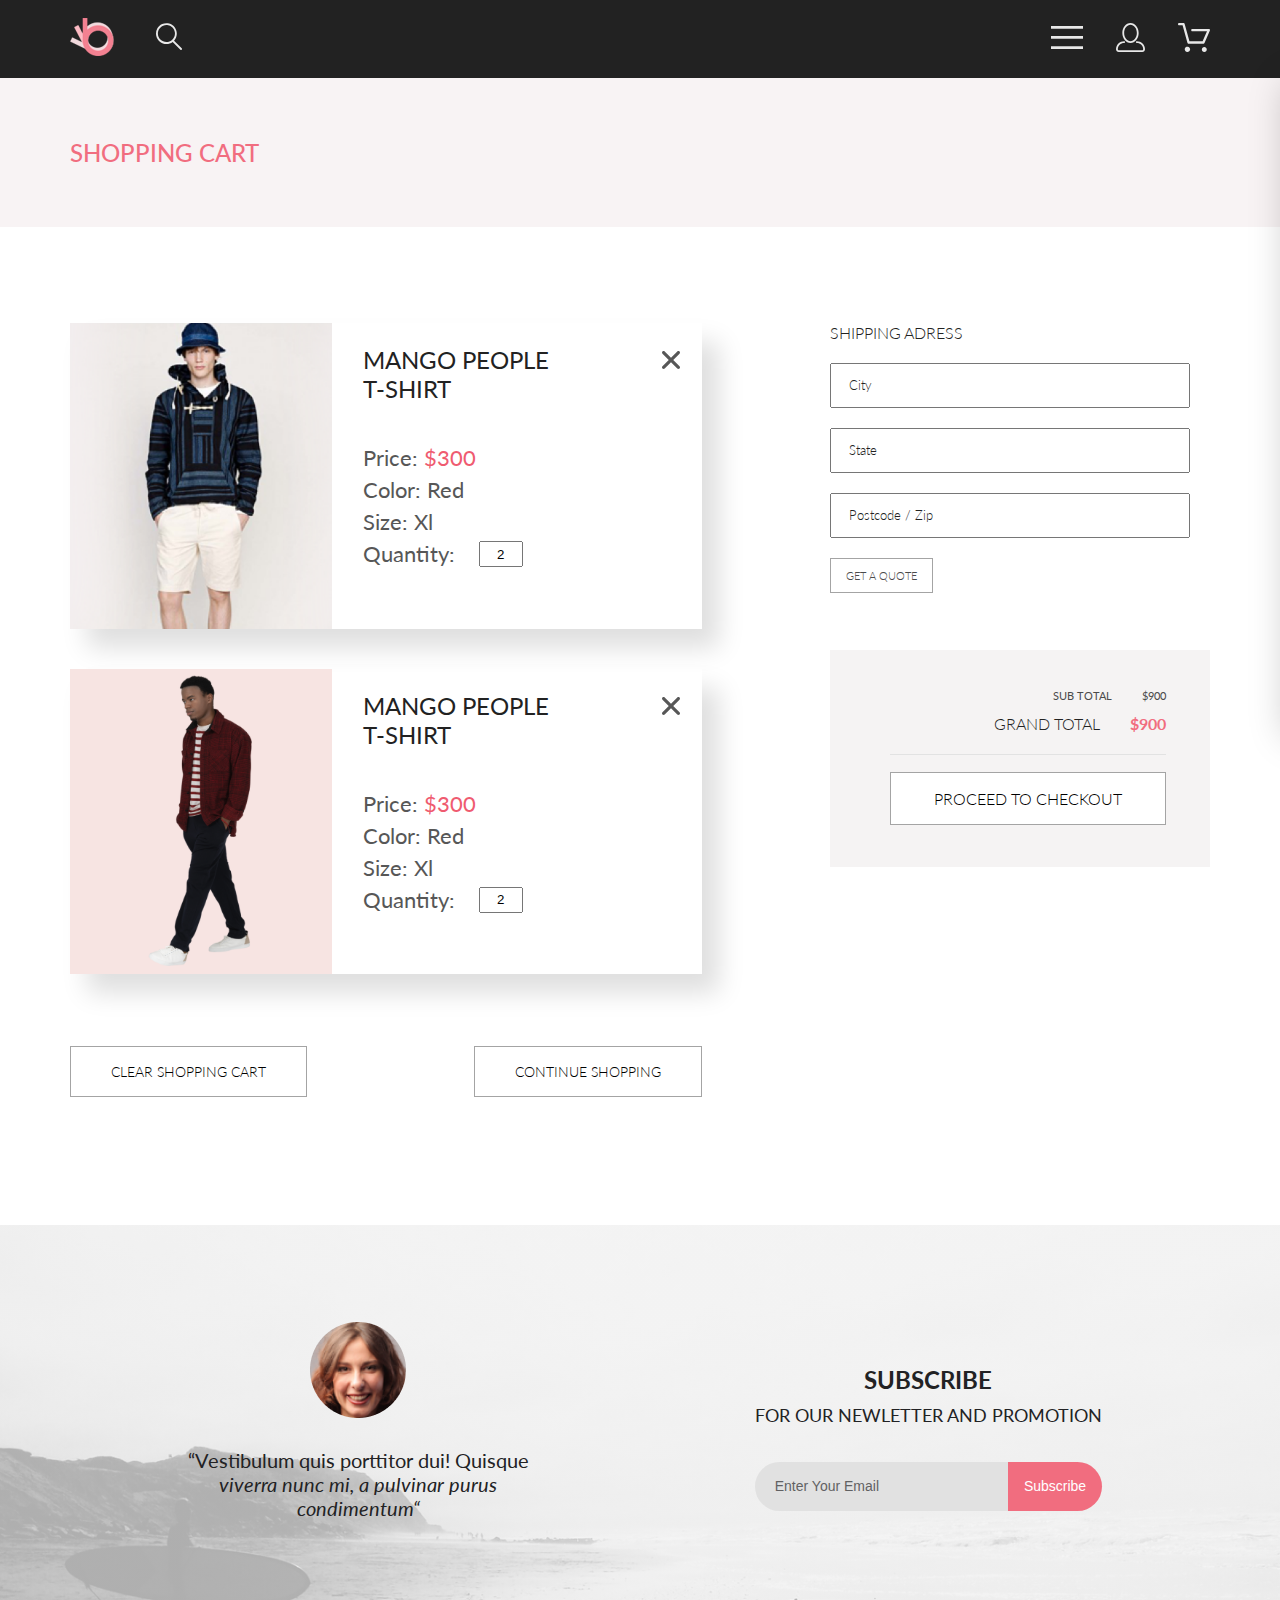
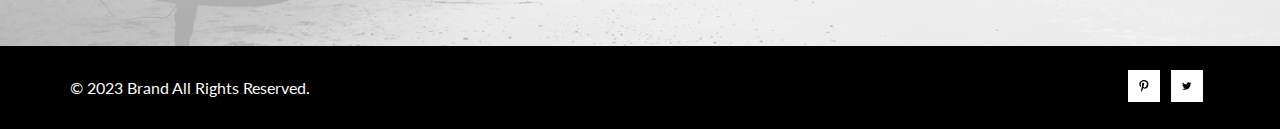
==== commit c370a547: "change validation mobile_menu" ====
--- a/cart.html
+++ b/cart.html
@@ -1,298 +1,222 @@
 <!DOCTYPE html>
 <html lang="en">
-  <head>
-    <link rel="preconnect" href="https://fonts.googleapis.com" />
-    <link rel="preconnect" href="https://fonts.gstatic.com" crossorigin />
-    <link
-      href="https://fonts.googleapis.com/css2?family=Roboto&display=swap"
-      rel="stylesheet"
-    />
-    <link rel="preconnect" href="https://fonts.googleapis.com" />
-    <link rel="preconnect" href="https://fonts.gstatic.com" crossorigin />
-    <link
-      href="https://fonts.googleapis.com/css2?family=Lato:wght@300;400;700;900&display=swap"
-      rel="stylesheet"
-    />
-    <meta charset="UTF-8" />
-    <meta name="viewport" content="width=device-width, initial-scale=1.0" />
-    <title>Catalog</title>
-    <link rel="stylesheet" href="styles/style.css" />
-  </head>
-  <body>
-    <div class="site">
-      <header class="header center">
-        <div class="header-left">
-          <a href="index.html" class="left-link"
-            ><img src="img/logo.png" alt="logo"
-          /></a>
-          <a href="#" class="left-link"
-            ><img src="img/search.svg" alt="search"
-          /></a>
-        </div>
-        <nav class="header-right">
-          <label for="header-check">
-            <img src="img/menu.svg" alt="menu" />
-          </label>
-          <a href="registration.html" class="right-link link-display">
-            <img src="img/reg.svg" alt="registration" />
-          </a>
-          <a href="cart.html" class="right-link link-display">
-            <img src="img/shop.svg" alt="shop" />
-          </a>
-        </nav>
-        <input class="header-checkbox" type="checkbox" id="header-check" />
-        <div class="mobile-menu">
-          <h3 class="mobile-menu-heading">MENU</h3>
-          <div class="mobile-menu__box">
-            <div class="mobile-menu-item">
-              <a href="catalog.html" class="mobile-menu-title">MAN</a>
-              <ul class="mobile-menu-list">
-                <a href="registration.html" class="mobile-menu-link">
-                  <li>Accessories</li></a
-                >
-                <a href="#" class="mobile-menu-link"><li>Bags</li> </a>
-                <a href="#" class="mobile-menu-link"><li>Denim</li></a>
-                <a href="#" class="mobile-menu-link"><li>T-Shirts</li></a>
-              </ul>
-            </div>
-            <div class="mobile-menu-item">
-              <a href="product.html" class="mobile-menu-title">WOMAN</a>
-              <ul class="mobile-menu-list">
-                <a href="#" class="mobile-menu-link"><li>Accessories</li> </a>
-                <a href="#" class="mobile-menu-link">
-                  <li>Jackets & Coats</li>
-                </a>
-                <a href="#" class="mobile-menu-link"><li>Polos</li></a>
-                <a href="#" class="mobile-menu-link"><li>T-Shirts</li></a>
-                <a href="#" class="mobile-menu-link"><li>Shirts</li></a>
-              </ul>
-            </div>
-            <div class="mobile-menu-item">
-              <a href="catalog.html" class="mobile-menu-title">KIDS</a>
-              <ul class="mobile-menu-list">
-                <a href="#" class="mobile-menu-link"><li>Accessories</li></a>
-                <a href="#" class="mobile-menu-link"><li>Jackets & Coats</li></a
-                ><a href="#" class="mobile-menu-link"><li>Polos</li></a
-                ><a href="#" class="mobile-menu-link"><li>T-Shirts</li></a
-                ><a href="#" class="mobile-menu-link"><li>Shirts</li></a
-                ><a href="#" class="mobile-menu-link"><li>Bags</li></a>
-              </ul>
-            </div>
-          </div>
-        </div>
-      </header>
-      <article class="reg center">
-        <h3 class="reg-title">SHOPPING CART</h3>
-      </article>
-      <section class="cart center">
-        <div class="cart__box">
-          <div class="cart__item">
-            <img
-              class="cart__image"
-              src="img/catalog/catalog3.png"
-              alt="catalog image"
-            />
-            <div class="cart__info">
-              <a href="#" class="cart__heading">
-                MANGO PEOPLE <br />
-                T-SHIRT
-              </a>
-              <div class="cart__description">
-                <p class="cart__text">
-                  Price: <span class="cart__text_unique">$300</span>
-                </p>
-                <p class="cart__text">Color: Red</p>
-                <p class="cart__text">Size: Xl</p>
-                <div class="cart__quantity">
-                  <p class="cart__text">Quantity:</p>
-                  <input
-                    class="cart__quantity__number"
-                    type="number"
-                    value="2"
-                  />
-                </div>
+
+<head>
+  <link rel="preconnect" href="https://fonts.googleapis.com" />
+  <link rel="preconnect" href="https://fonts.gstatic.com" crossorigin />
+  <link href="https://fonts.googleapis.com/css2?family=Roboto&display=swap" rel="stylesheet" />
+  <link rel="preconnect" href="https://fonts.googleapis.com" />
+  <link rel="preconnect" href="https://fonts.gstatic.com" crossorigin />
+  <link href="https://fonts.googleapis.com/css2?family=Lato:wght@300;400;700;900&display=swap" rel="stylesheet" />
+  <meta charset="UTF-8" />
+  <meta name="viewport" content="width=device-width, initial-scale=1.0" />
+  <title>Catalog</title>
+  <link rel="stylesheet" href="styles/style.css" />
+</head>
+
+<body>
+  <div class="site">
+    <header class="header center">
+      <div class="header-left">
+        <a href="index.html" class="left-link"><img src="img/logo.png" alt="logo" /></a>
+        <a href="#" class="left-link"><img src="img/search.svg" alt="search" /></a>
+      </div>
+      <nav class="header-right">
+        <label for="header-check">
+          <img src="img/menu.svg" alt="menu" />
+        </label>
+        <a href="registration.html" class="right-link link-display">
+          <img src="img/reg.svg" alt="registration" />
+        </a>
+        <a href="cart.html" class="right-link link-display">
+          <img src="img/shop.svg" alt="shop" />
+        </a>
+      </nav>
+      <input class="header-checkbox" type="checkbox" id="header-check" />
+      <div class="mobile-menu">
+        <h3 class="mobile-menu-heading">MENU</h3>
+        <div class="mobile-menu__box">
+          <div class="mobile-menu-item">
+            <a href="catalog.html" class="mobile-menu-title">MAN</a>
+            <ul class="mobile-menu-list">
+              <li><a href="registration.html" class="mobile-menu-link">Accessories</a></li>
+              <li><a href="#" class="mobile-menu-link">Bags</a></li>
+              <li><a href="#" class="mobile-menu-link">Denim</a></li>
+              <li><a href="#" class="mobile-menu-link">T-Shirts</a></li>
+            </ul>
+          </div>
+          <div class="mobile-menu-item">
+            <a href="product.html" class="mobile-menu-title">WOMAN</a>
+            <ul class="mobile-menu-list">
+              <li><a href="#" class="mobile-menu-link">Accessories</a></li>
+              <li><a href="#" class="mobile-menu-link">Jackets & Coats</a></li>
+              <li><a href="#" class="mobile-menu-link">Polos</a></li>
+              <li><a href="#" class="mobile-menu-link">T-Shirts</a></li>
+              <li><a href="#" class="mobile-menu-link">Shirts</a></li>
+            </ul>
+          </div>
+          <div class="mobile-menu-item">
+            <a href="catalog.html" class="mobile-menu-title">KIDS</a>
+            <ul class="mobile-menu-list">
+              <li><a href="#" class="mobile-menu-link">Accessories</a></li>
+              <li><a href="#" class="mobile-menu-link">Jackets & Coats</a></li>
+              <li><a href="#" class="mobile-menu-link">Polos</a></li>
+              <li><a href="#" class="mobile-menu-link">T-Shirts</a></li>
+              <li><a href="#" class="mobile-menu-link">Shirts</a></li>
+              <li><a href="#" class="mobile-menu-link">Bags</a></li>
+            </ul>
+          </div>
+        </div>
+      </div>
+    </header>
+    <article class="reg center">
+      <h3 class="reg-title">SHOPPING CART</h3>
+    </article>
+    <section class="cart center">
+      <div class="cart__box">
+        <div class="cart__item">
+          <img class="cart__image" src="img/catalog/catalog3.png" alt="catalog image" />
+          <div class="cart__info">
+            <a href="#" class="cart__heading">
+              MANGO PEOPLE <br />
+              T-SHIRT
+            </a>
+            <div class="cart__description">
+              <p class="cart__text">
+                Price: <span class="cart__text_unique">$300</span>
+              </p>
+              <p class="cart__text">Color: Red</p>
+              <p class="cart__text">Size: Xl</p>
+              <div class="cart__quantity">
+                <p class="cart__text">Quantity:</p>
+                <input class="cart__quantity__number" type="number" value="2" />
               </div>
             </div>
-            <span class="cart__close">
-              <!-- <img src="img/close.svg" alt="close" /> -->
-              <svg
-                width="18"
-                height="18"
-                viewBox="0 0 18 18"
-                fill="none"
-                xmlns="http://www.w3.org/2000/svg"
-              >
-                <path
-                  d="M11.2453 9L17.5302 2.71516C17.8285 2.41741 17.9962 2.01336 17.9966 1.59191C17.997 1.17045 17.8299 0.76611 17.5322 0.467832C17.2344 0.169555 16.8304 0.00177586 16.4089 0.00140366C15.9875 0.00103146 15.5831 0.168097 15.2848 0.465848L9 6.75069L2.71516 0.465848C2.41688 0.167571 2.01233 0 1.5905 0C1.16868 0 0.764125 0.167571 0.465848 0.465848C0.167571 0.764125 0 1.16868 0 1.5905C0 2.01233 0.167571 2.41688 0.465848 2.71516L6.75069 9L0.465848 15.2848C0.167571 15.5831 0 15.9877 0 16.4095C0 16.8313 0.167571 17.2359 0.465848 17.5342C0.764125 17.8324 1.16868 18 1.5905 18C2.01233 18 2.41688 17.8324 2.71516 17.5342L9 11.2493L15.2848 17.5342C15.5831 17.8324 15.9877 18 16.4095 18C16.8313 18 17.2359 17.8324 17.5342 17.5342C17.8324 17.2359 18 16.8313 18 16.4095C18 15.9877 17.8324 15.5831 17.5342 15.2848L11.2453 9Z"
-                  fill="#575757"
-                />
-              </svg>
-            </span>
-          </div>
-
-          <div class="cart__item">
-            <img
-              class="cart__image"
-              src="img/catalog/catalog2.png"
-              alt="catalog image"
-            />
-            <div class="cart__info close">
-              <a href="#" class="cart__heading">
-                MANGO PEOPLE <br />
-                T-SHIRT
-              </a>
-              <div class="cart__description">
-                <p class="cart__text">
-                  Price: <span class="cart__text_unique">$300</span>
-                </p>
-                <p class="cart__text">Color: Red</p>
-                <p class="cart__text">Size: Xl</p>
-                <div class="cart__quantity">
-                  <p class="cart__text">Quantity:</p>
-                  <input
-                    class="cart__quantity__number"
-                    type="number"
-                    value="2"
-                  />
-                </div>
+          </div>
+          <span class="cart__close">
+            <!-- <img src="img/close.svg" alt="close" /> -->
+            <svg width="18" height="18" viewBox="0 0 18 18" fill="none" xmlns="http://www.w3.org/2000/svg">
+              <path
+                d="M11.2453 9L17.5302 2.71516C17.8285 2.41741 17.9962 2.01336 17.9966 1.59191C17.997 1.17045 17.8299 0.76611 17.5322 0.467832C17.2344 0.169555 16.8304 0.00177586 16.4089 0.00140366C15.9875 0.00103146 15.5831 0.168097 15.2848 0.465848L9 6.75069L2.71516 0.465848C2.41688 0.167571 2.01233 0 1.5905 0C1.16868 0 0.764125 0.167571 0.465848 0.465848C0.167571 0.764125 0 1.16868 0 1.5905C0 2.01233 0.167571 2.41688 0.465848 2.71516L6.75069 9L0.465848 15.2848C0.167571 15.5831 0 15.9877 0 16.4095C0 16.8313 0.167571 17.2359 0.465848 17.5342C0.764125 17.8324 1.16868 18 1.5905 18C2.01233 18 2.41688 17.8324 2.71516 17.5342L9 11.2493L15.2848 17.5342C15.5831 17.8324 15.9877 18 16.4095 18C16.8313 18 17.2359 17.8324 17.5342 17.5342C17.8324 17.2359 18 16.8313 18 16.4095C18 15.9877 17.8324 15.5831 17.5342 15.2848L11.2453 9Z"
+                fill="#575757" />
+            </svg>
+          </span>
+        </div>
+        <div class="cart__item">
+          <img class="cart__image" src="img/catalog/catalog2.png" alt="catalog image">
+          <div class="cart__info close">
+            <a href="#" class="cart__heading">
+              MANGO PEOPLE <br>
+              T-SHIRT
+            </a>
+            <div class="cart__description">
+              <p class="cart__text">
+                Price: <span class="cart__text_unique">$300</span>
+              </p>
+              <p class="cart__text">Color: Red</p>
+              <p class="cart__text">Size: Xl</p>
+              <div class="cart__quantity">
+                <p class="cart__text">Quantity:</p>
+                <input class="cart__quantity__number" type="number" value="2">
               </div>
             </div>
-            <span class="cart__close">
-              <!-- <img src="img/close.svg" alt="close" /> -->
-              <svg
-                width="18"
-                height="18"
-                viewBox="0 0 18 18"
-                fill="none"
-                xmlns="http://www.w3.org/2000/svg"
-              >
+          </div>
+          <span class="cart__close">
+            <!-- <img src="img/close.svg" alt="close" /> -->
+            <svg width="18" height="18" viewBox="0 0 18 18" fill="none" xmlns="http://www.w3.org/2000/svg">
+              <path
+                d="M11.2453 9L17.5302 2.71516C17.8285 2.41741 17.9962 2.01336 17.9966 1.59191C17.997 1.17045 17.8299 0.76611 17.5322 0.467832C17.2344 0.169555 16.8304 0.00177586 16.4089 0.00140366C15.9875 0.00103146 15.5831 0.168097 15.2848 0.465848L9 6.75069L2.71516 0.465848C2.41688 0.167571 2.01233 0 1.5905 0C1.16868 0 0.764125 0.167571 0.465848 0.465848C0.167571 0.764125 0 1.16868 0 1.5905C0 2.01233 0.167571 2.41688 0.465848 2.71516L6.75069 9L0.465848 15.2848C0.167571 15.5831 0 15.9877 0 16.4095C0 16.8313 0.167571 17.2359 0.465848 17.5342C0.764125 17.8324 1.16868 18 1.5905 18C2.01233 18 2.41688 17.8324 2.71516 17.5342L9 11.2493L15.2848 17.5342C15.5831 17.8324 15.9877 18 16.4095 18C16.8313 18 17.2359 17.8324 17.5342 17.5342C17.8324 17.2359 18 16.8313 18 16.4095C18 15.9877 17.8324 15.5831 17.5342 15.2848L11.2453 9Z"
+                fill="#575757" />
+            </svg>
+          </span>
+        </div>
+        <div class="cart__buttons">
+          <button class="cart__buttons__button only-cart-button">
+            CLEAR SHOPPING CART
+          </button>
+          <button class="cart__buttons__button only-cart-button">
+            CONTINUE SHOPPING
+          </button>
+        </div>
+      </div>
+      <div class="cart-right">
+        <form action="#" class="cart-form">
+          <h4 class="cart-form__heading">SHIPPING ADRESS</h4>
+          <input class="check-input cart-form__input_rest cart-form__input_focus" style="outline: none" type="text"
+            placeholder="City" />
+          <input class="check-input cart-form__input_rest cart-form__input_focus" style="outline: none" type="text"
+            placeholder="State" />
+          <input class="check-input cart-form__input_rest cart-form__input_focus" style="outline: none" type="text"
+            placeholder="Postcode / Zip" />
+          <button class="cart-form__button only-cart-button" type="submit">
+            GET A QUOTE
+          </button>
+        </form>
+        <div class="checkout">
+          <p class="checkout__subtotal">
+            SUB TOTAL <span class="checkout__subtotal__span">$900</span>
+          </p>
+          <p class="checkout__grandtotal">
+            GRAND TOTAL <span class="checkout__grandtotal__span">$900</span>
+          </p>
+
+          <div class="checkout__border">
+            <button class="checkout__button only-cart-button">
+              PROCEED TO CHECKOUT
+            </button>
+          </div>
+        </div>
+      </div>
+    </section>
+    <footer>
+      <section class="subscribe center">
+        <div class="subscribe-flex">
+          <figure class="left-position">
+            <img src="img/face.png" alt="face" />
+            <figcaption>
+              <p class="text-image">
+                “Vestibulum quis porttitor dui! Quisque
+                <span class="text-image-span">
+                  viverra nunc mi, a pulvinar purus condimentum“
+                </span>
+              </p>
+            </figcaption>
+          </figure>
+          <div class="right-position">
+            <h2 class="subscribe-heading">SUBSCRIBE</h2>
+            <p class="subscribe-text">FOR OUR NEWLETTER AND PROMOTION</p>
+            <div class="submit">
+              <form class="form" action="#">
+                <input required class="input-email" type="email" placeholder="Enter Your Email" style="outline: none" />
+                <button class="button-subscribe" type="submit">
+                  Subscribe
+                </button>
+              </form>
+            </div>
+          </div>
+        </div>
+      </section>
+      <section class="footer center">
+        <div class="footer-flex">
+          <p class="footer-text">&copy; 2023 Brand All Rights Reserved.</p>
+          <div class="icon-flex">
+            <a href="https://ru.pinterest.com/" class="footer__link"><svg class="footer-icon" width="13" height="16"
+                viewBox="0 0 13 16" fill="none" xmlns="http://www.w3.org/2000/svg">
                 <path
-                  d="M11.2453 9L17.5302 2.71516C17.8285 2.41741 17.9962 2.01336 17.9966 1.59191C17.997 1.17045 17.8299 0.76611 17.5322 0.467832C17.2344 0.169555 16.8304 0.00177586 16.4089 0.00140366C15.9875 0.00103146 15.5831 0.168097 15.2848 0.465848L9 6.75069L2.71516 0.465848C2.41688 0.167571 2.01233 0 1.5905 0C1.16868 0 0.764125 0.167571 0.465848 0.465848C0.167571 0.764125 0 1.16868 0 1.5905C0 2.01233 0.167571 2.41688 0.465848 2.71516L6.75069 9L0.465848 15.2848C0.167571 15.5831 0 15.9877 0 16.4095C0 16.8313 0.167571 17.2359 0.465848 17.5342C0.764125 17.8324 1.16868 18 1.5905 18C2.01233 18 2.41688 17.8324 2.71516 17.5342L9 11.2493L15.2848 17.5342C15.5831 17.8324 15.9877 18 16.4095 18C16.8313 18 17.2359 17.8324 17.5342 17.5342C17.8324 17.2359 18 16.8313 18 16.4095C18 15.9877 17.8324 15.5831 17.5342 15.2848L11.2453 9Z"
-                  fill="#575757"
-                />
-              </svg>
-            </span>
-          </div>
-          <div class="cart__buttons">
-            <button class="cart__buttons__button only-cart-button">
-              CLEAR SHOPPING CART
-            </button>
-            <button class="cart__buttons__button only-cart-button">
-              CONTINUE SHOPPING
-            </button>
-          </div>
-        </div>
-        <div class="cart-right">
-          <form action="#" class="cart-form">
-            <h4 class="cart-form__heading">SHIPPING ADRESS</h4>
-            <input
-              class="check-input cart-form__input_rest cart-form__input_focus"
-              style="outline: none"
-              type="text"
-              placeholder="City"
-            />
-            <input
-              class="check-input cart-form__input_rest cart-form__input_focus"
-              style="outline: none"
-              type="text"
-              placeholder="State"
-            />
-            <input
-              class="check-input cart-form__input_rest cart-form__input_focus"
-              style="outline: none"
-              type="text"
-              placeholder="Postcode / Zip"
-            />
-            <button class="cart-form__button only-cart-button" type="submit">
-              GET A QUOTE
-            </button>
-          </form>
-          <div class="checkout">
-            <p class="checkout__subtotal">
-              SUB TOTAL <span class="checkout__subtotal__span">$900</span>
-            </p>
-            <p class="checkout__grandtotal">
-              GRAND TOTAL <span class="checkout__grandtotal__span">$900</span>
-            </p>
-
-            <div class="checkout__border">
-              <button class="checkout__button only-cart-button">
-                PROCEED TO CHECKOUT
-              </button>
-            </div>
+                  d="M6.7402 0.203125C3.55552 0.203125 0.408081 2.34063 0.408081 5.8C0.408081 8 1.63726 9.25 2.38221 9.25C2.68951 9.25 2.86643 8.3875 2.86643 8.14375C2.86643 7.85313 2.13079 7.23438 2.13079 6.025C2.13079 3.5125 4.03043 1.73125 6.48878 1.73125C8.60259 1.73125 10.167 2.94062 10.167 5.1625C10.167 6.82187 9.50585 9.93437 7.3641 9.93437C6.59121 9.93437 5.93006 9.37187 5.93006 8.56563C5.93006 7.38438 6.74951 6.24062 6.74951 5.02187C6.74951 2.95312 3.83487 3.32812 3.83487 5.82812C3.83487 6.35313 3.90006 6.93437 4.13286 7.4125C3.70451 9.26875 2.82919 12.0344 2.82919 13.9469C2.82919 14.5375 2.91299 15.1188 2.96886 15.7094C3.0744 15.8281 3.02163 15.8156 3.18304 15.7563C4.74744 13.6 4.69157 13.1781 5.39928 10.3562C5.78107 11.0875 6.76814 11.4812 7.55034 11.4812C10.8468 11.4812 12.3274 8.24688 12.3274 5.33125C12.3274 2.22813 9.66415 0.203125 6.7402 0.203125Z"
+                  fill="black" />
+              </svg></a>
+            <a href="#" class="footer__link"><svg class="footer-icon" width="17" height="14" viewBox="0 0 17 14"
+                fill="none" xmlns="http://www.w3.org/2000/svg">
+                <path
+                  d="M14.4181 3.74107C14.4281 3.88319 14.4281 4.02535 14.4281 4.16747C14.4281 8.50247 11.1509 13.4974 5.16096 13.4974C3.31558 13.4974 1.60132 12.9593 0.159302 12.0253C0.421495 12.0558 0.673569 12.0659 0.94585 12.0659C2.46851 12.0659 3.8702 11.5482 4.98953 10.6649C3.5576 10.6345 2.3576 9.69032 1.94415 8.39081C2.14585 8.42125 2.34751 8.44156 2.5593 8.44156C2.85172 8.44156 3.14418 8.40094 3.41643 8.32991C1.92401 8.02531 0.80465 6.70553 0.80465 5.11163V5.07103C1.23825 5.31469 1.74249 5.46697 2.2769 5.48725C1.39959 4.89841 0.824826 3.89335 0.824826 2.75628C0.824826 2.14716 0.98614 1.58878 1.26851 1.10147C2.87187 3.09131 5.28195 4.39078 7.98443 4.53294C7.93403 4.28928 7.90376 4.0355 7.90376 3.78169C7.90376 1.97457 9.35586 0.502502 11.1609 0.502502C12.0987 0.502502 12.9457 0.89844 13.5407 1.53803C14.2768 1.39591 14.9827 1.12178 15.6079 0.746159C15.3659 1.5076 14.8516 2.14719 14.176 2.55325C14.8315 2.48222 15.4668 2.29944 16.0516 2.04566C15.608 2.69538 15.0533 3.27403 14.4181 3.74107Z"
+                  fill="black" />
+              </svg></a>
           </div>
         </div>
       </section>
-      <footer>
-        <section class="subscribe center">
-          <div class="subscribe-flex">
-            <figure class="left-position">
-              <img src="img/face.png" alt="face" />
-              <figcaption>
-                <p class="text-image">
-                  “Vestibulum quis porttitor dui! Quisque
-                  <span class="text-image-span">
-                    viverra nunc mi, a pulvinar purus condimentum“
-                  </span>
-                </p>
-              </figcaption>
-            </figure>
-            <div class="right-position">
-              <h2 class="subscribe-heading">SUBSCRIBE</h2>
-              <p class="subscribe-text">FOR OUR NEWLETTER AND PROMOTION</p>
-              <div class="submit">
-                <form class="form" action="#">
-                  <input
-                    required
-                    class="input-email"
-                    type="email"
-                    placeholder="Enter Your Email"
-                    style="outline: none"
-                  />
-                  <button class="button-subscribe" type="submit">
-                    Subscribe
-                  </button>
-                </form>
-              </div>
-            </div>
-          </div>
-        </section>
-        <section class="footer center">
-          <div class="footer-flex">
-            <p class="footer-text">&copy; 2023 Brand All Rights Reserved.</p>
-            <div class="icon-flex">
-              <a href="https://ru.pinterest.com/" class="footer__link"
-                ><svg
-                  class="footer-icon"
-                  width="13"
-                  height="16"
-                  viewBox="0 0 13 16"
-                  fill="none"
-                  xmlns="http://www.w3.org/2000/svg"
-                >
-                  <path
-                    d="M6.7402 0.203125C3.55552 0.203125 0.408081 2.34063 0.408081 5.8C0.408081 8 1.63726 9.25 2.38221 9.25C2.68951 9.25 2.86643 8.3875 2.86643 8.14375C2.86643 7.85313 2.13079 7.23438 2.13079 6.025C2.13079 3.5125 4.03043 1.73125 6.48878 1.73125C8.60259 1.73125 10.167 2.94062 10.167 5.1625C10.167 6.82187 9.50585 9.93437 7.3641 9.93437C6.59121 9.93437 5.93006 9.37187 5.93006 8.56563C5.93006 7.38438 6.74951 6.24062 6.74951 5.02187C6.74951 2.95312 3.83487 3.32812 3.83487 5.82812C3.83487 6.35313 3.90006 6.93437 4.13286 7.4125C3.70451 9.26875 2.82919 12.0344 2.82919 13.9469C2.82919 14.5375 2.91299 15.1188 2.96886 15.7094C3.0744 15.8281 3.02163 15.8156 3.18304 15.7563C4.74744 13.6 4.69157 13.1781 5.39928 10.3562C5.78107 11.0875 6.76814 11.4812 7.55034 11.4812C10.8468 11.4812 12.3274 8.24688 12.3274 5.33125C12.3274 2.22813 9.66415 0.203125 6.7402 0.203125Z"
-                    fill="black"
-                  /></svg
-              ></a>
-              <a href="#" class="footer__link"
-                ><svg
-                  class="footer-icon"
-                  width="17"
-                  height="14"
-                  viewBox="0 0 17 14"
-                  fill="none"
-                  xmlns="http://www.w3.org/2000/svg"
-                >
-                  <path
-                    d="M14.4181 3.74107C14.4281 3.88319 14.4281 4.02535 14.4281 4.16747C14.4281 8.50247 11.1509 13.4974 5.16096 13.4974C3.31558 13.4974 1.60132 12.9593 0.159302 12.0253C0.421495 12.0558 0.673569 12.0659 0.94585 12.0659C2.46851 12.0659 3.8702 11.5482 4.98953 10.6649C3.5576 10.6345 2.3576 9.69032 1.94415 8.39081C2.14585 8.42125 2.34751 8.44156 2.5593 8.44156C2.85172 8.44156 3.14418 8.40094 3.41643 8.32991C1.92401 8.02531 0.80465 6.70553 0.80465 5.11163V5.07103C1.23825 5.31469 1.74249 5.46697 2.2769 5.48725C1.39959 4.89841 0.824826 3.89335 0.824826 2.75628C0.824826 2.14716 0.98614 1.58878 1.26851 1.10147C2.87187 3.09131 5.28195 4.39078 7.98443 4.53294C7.93403 4.28928 7.90376 4.0355 7.90376 3.78169C7.90376 1.97457 9.35586 0.502502 11.1609 0.502502C12.0987 0.502502 12.9457 0.89844 13.5407 1.53803C14.2768 1.39591 14.9827 1.12178 15.6079 0.746159C15.3659 1.5076 14.8516 2.14719 14.176 2.55325C14.8315 2.48222 15.4668 2.29944 16.0516 2.04566C15.608 2.69538 15.0533 3.27403 14.4181 3.74107Z"
-                    fill="black"
-                  /></svg
-              ></a>
-            </div>
-          </div>
-        </section>
-      </footer>
-    </div>
-  </body>
-</html>
+    </footer>
+  </div>
+</body>
+
+</html>--- a/styles/style.css
+++ b/styles/style.css
@@ -128,10 +128,12 @@
   padding-top: 12px;
   display: flex;
   gap: 18px;
+  flex-shrink: 0;
 }
 .sort__details {
   position: relative;
   z-index: 10;
+  flex-shrink: 0;
 }
 .sort__summary {
   display: flex;
@@ -335,7 +337,7 @@
   position: absolute;
   top: 78px;
   right: -232px;
-  z-index: 1;
+  z-index: 20;
   padding: 32px;
   background-color: #fff;
   width: 232px;
@@ -670,11 +672,10 @@
 }
 
 .subscribe {
-  background-image: linear-gradient(to top, rgba(244, 244, 244, 0.7), rgba(244, 244, 244, 0.7)), url(img/background-image.png);
+  background-image: linear-gradient(to top, rgba(244, 244, 244, 0.7), rgba(244, 244, 244, 0.7)), url("../img/background-image.png");
   background-size: cover;
   background-repeat: no-repeat;
   background-position: bottom;
-  /* background-attachment: fixed; */
 }
 .subscribe-flex {
   display: flex;
@@ -883,6 +884,7 @@
   font-size: 24px;
   font-family: Lato;
   font-weight: 300;
+  line-height: 29px;
 }
 
 .check-input {
@@ -1312,7 +1314,26 @@
     margin-top: 40px;
     margin-bottom: 147px;
   }
-}
+  .reg-info {
+    font-size: 16px;
+    line-height: 19px;
+  }
+}
+.reg-text {
+  font-size: 16px;
+  line-height: 19px;
+}
+
+.reg-list-text {
+  display: flex;
+  font-size: 16px;
+  line-height: 19px;
+}
+
+.list-svg {
+  flex-shrink: 0;
+}
+
 @media (max-width: 767px) and (min-width: 320px) {
   .center {
     padding-left: calc(50% - 160px);
@@ -1392,12 +1413,22 @@
   .product {
     width: 100%;
   }
+  .check-input {
+    max-width: 90%;
+  }
   .registration {
     flex-wrap: wrap;
     gap: 40px;
   }
+  .registration-info {
+    padding-bottom: 100px;
+    padding-top: 0;
+  }
   .reg-button {
     margin-bottom: 40px;
+  }
+  .filter__summary {
+    padding-left: 0;
   }
   .filter__heading {
     display: none;
